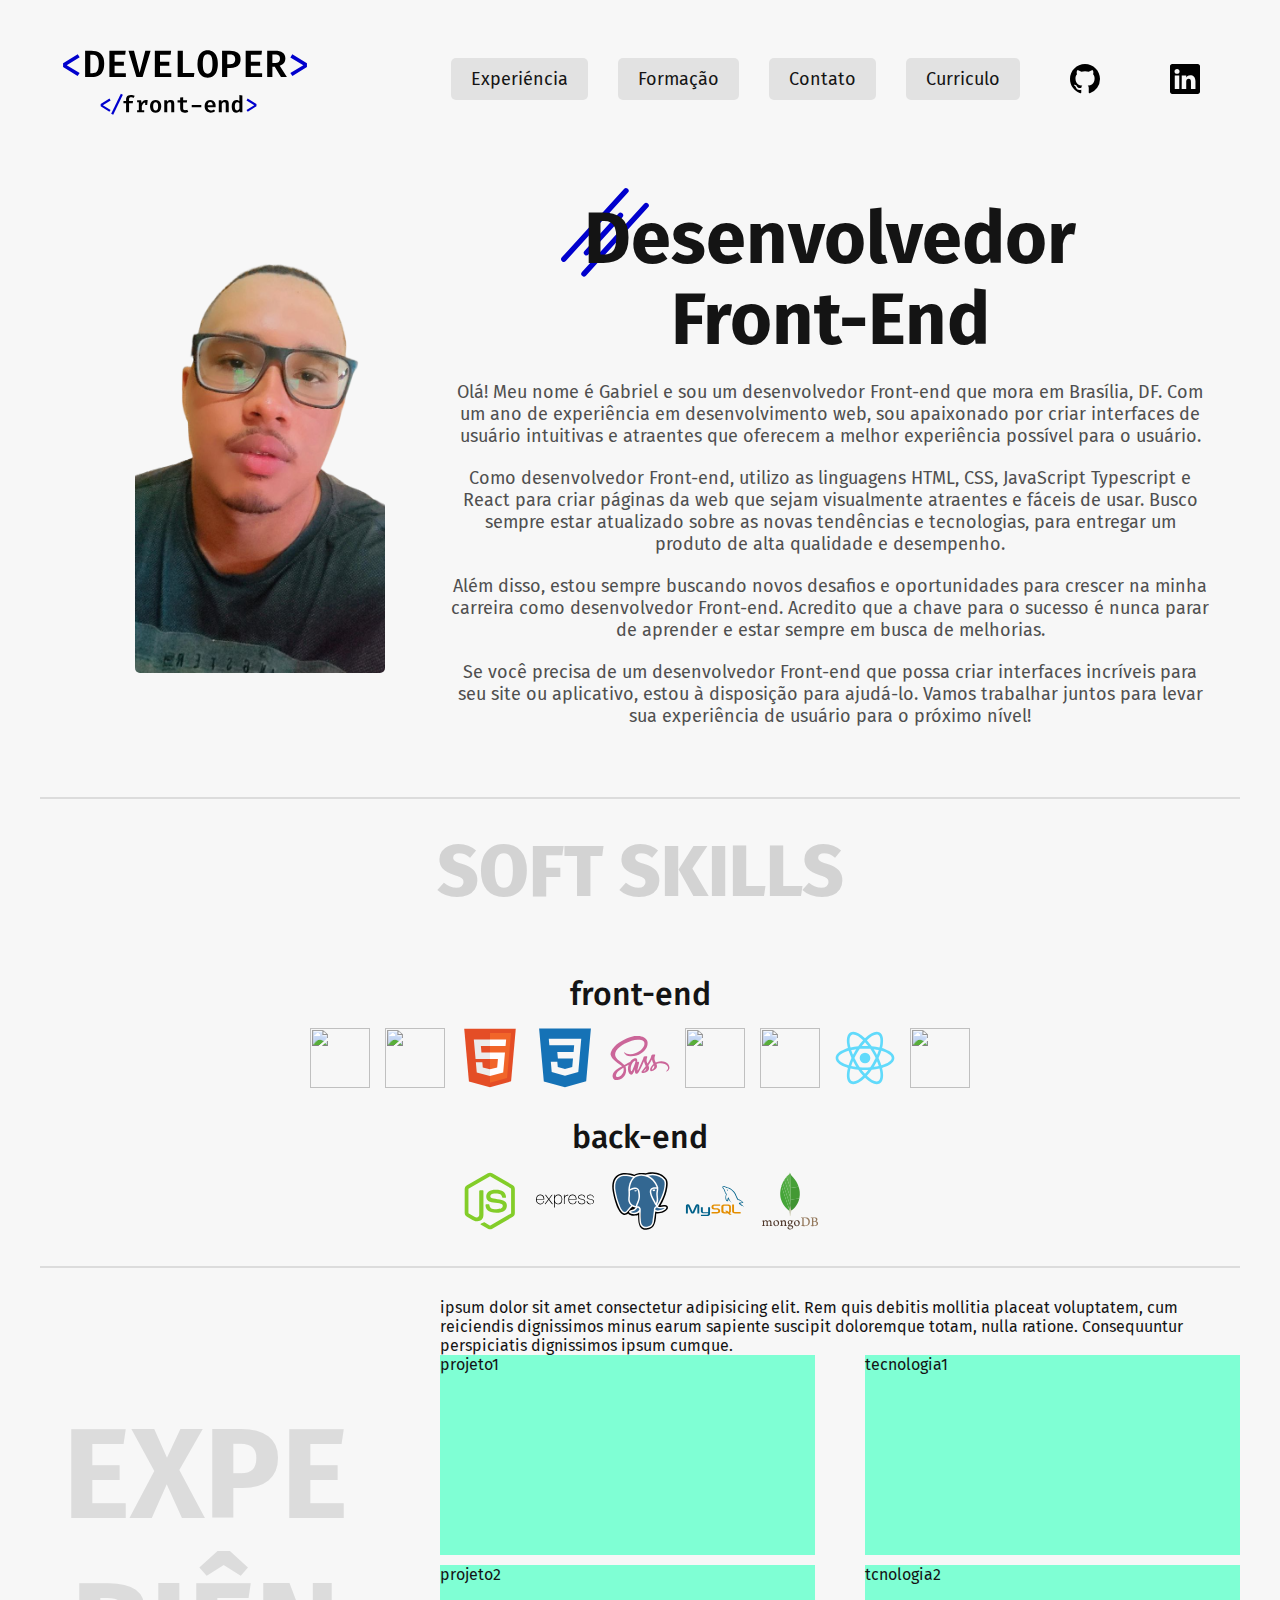
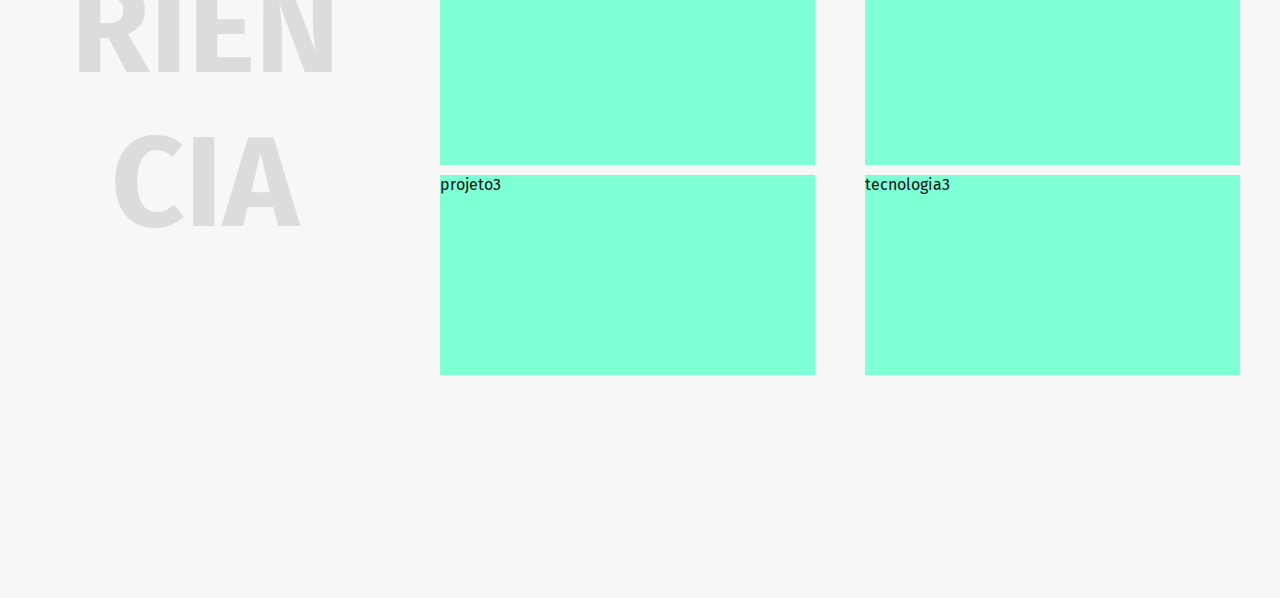
==== src/html/index.html @ 8c302891 "soft skills" ====
<html lang="pt-br">

<head>
    <meta charset="UTF-8" />
    <meta http-equiv="X-UA-Compatible" content="IE=edge" />
    <meta name="viewport" content="width=device-width, initial-scale=1.0" />
    <link rel="stylesheet" href="style.css" />
    <link rel="preconnect" href="https://fonts.googleapis.com" />
    <link rel="preconnect" href="https://fonts.gstatic.com" crossorigin />
    <link href="https://fonts.googleapis.com/css2?family=Fira+Sans:wght@300;400;500;600;700;800;900&display=swap" rel="stylesheet" />
    <link rel="stylesheet" href="../css/style.css" />
    <title>Devoloper Front-end</title>
</head>

<body>
    <header class="header">
        <img src="../img/header/logo.svg" alt="logo" />
        <nav>
            <ul class="header-menu">
                <li class="li">
                    <a href="#experiencia">Experiéncia</a>
                </li>
                <li class="li">
                    <a href="#formacao">Formação</a>
                </li>
                <li class="li">
                    <a href="#contato">Contato</a>
                </li>
                <li class="li li4">
                    <a href="#">Curriculo</a>
                </li>
                <li>
                    <a href="#">
                        <img src="../img/header/github.svg" alt="" />
                    </a>
                </li>
                <li>
                    <a href="#">
                        <img src="../img/header/linkedin.svg" alt="" />
                    </a>
                </li>
            </ul>
        </nav>
    </header>

    <main class="introducao">
        <img src="../img/introducao/main.png" alt="" />
        <div class="box2">
            <h1>desenvolvedor<br />Front-end</h1>
            <p>
                Olá! Meu nome é Gabriel e sou um desenvolvedor Front-end que
                mora em Brasília, DF. Com um ano de experiência em
                desenvolvimento web, sou apaixonado por criar interfaces de
                usuário intuitivas e atraentes que oferecem a melhor
                experiência possível para o usuário.
            </p>
            <p>
                Como desenvolvedor Front-end, utilizo as linguagens HTML,
                CSS, JavaScript Typescript e React para criar páginas da web
                que sejam visualmente atraentes e fáceis de usar. Busco
                sempre estar atualizado sobre as novas tendências e
                tecnologias, para entregar um produto de alta qualidade e
                desempenho.
            </p>
            <p>
                Além disso, estou sempre buscando novos desafios e
                oportunidades para crescer na minha carreira como
                desenvolvedor Front-end. Acredito que a chave para o sucesso
                é nunca parar de aprender e estar sempre em busca de
                melhorias.
            </p>
            <p>
                Se você precisa de um desenvolvedor Front-end que possa
                criar interfaces incríveis para seu site ou aplicativo,
                estou à disposição para ajudá-lo. Vamos trabalhar juntos
                para levar sua experiência de usuário para o próximo nível!
            </p>
        </div>
    </main>

    <section class="skills">
        <h2 class="h2">soft skills</h2>
        <div class="flex">
            <div class="box1">
                <h2>front-end</h2>
                <div class="b1">
                    <img src="https://cdn.jsdelivr.net/gh/devicons/devicon/icons/figma/figma-original.svg" />
                    <img src="https://cdn.jsdelivr.net/gh/devicons/devicon/icons/vscode/vscode-original.svg" />
                    <img src="../img/skills/html5-original.svg" />
                    <img src="../img/skills/css3-plain.svg" />
                    <img src="../img/skills/sass-original.svg" alt="" />
                    <img src="https://cdn.jsdelivr.net/gh/devicons/devicon/icons/javascript/javascript-original.svg" />
                    <img src="https://cdn.jsdelivr.net/gh/devicons/devicon/icons/typescript/typescript-original.svg" />
                    <img src="../img/skills/react-original.svg" />
                    <img src="https://cdn.jsdelivr.net/gh/devicons/devicon/icons/git/git-original.svg" />
                </div>
            </div>
            <div class="box2">
                <h2>back-end</h2>
                <div class="b2">
                    <img src="../img/skills/nodejs-original.svg" alt="" />
                    <img src="../img/skills/express-original-wordmark.svg" alt="" />
                    <img src="../img/skills/postgresql-original.svg" alt="" />
                    <img src="../img/skills/mysql-original-wordmark.svg" alt="" />
                    <img src="../img/skills/mongodb-original-wordmark.svg" alt="" />
                </div>
            </div>
        </div>
    </section>

    <section class="experiencia">
        <div class="container">
            <div class="box1">
                <h2>experiência</h2>
            </div>
            <div class="box2">
                <p>
                    ipsum dolor sit amet consectetur adipisicing elit. Rem
                    quis debitis mollitia placeat voluptatem, cum reiciendis
                    dignissimos minus earum sapiente suscipit doloremque
                    totam, nulla ratione. Consequuntur perspiciatis
                    dignissimos ipsum cumque.
                </p>
                <div class="b2">
                    <div class="b3">projeto1</div>
                    <div class="b3">tecnologia1</div>
                    <div class="b3">projeto2</div>
                    <div class="b3">tcnologia2</div>
                    <div class="b3">projeto3</div>
                    <div class="b3">tecnologia3</div>
                </div>
            </div>
        </div>
    </section>
</body>

</html>
---- src/css/style.css ----
@import url(../css/global.css);
@import url(../css/header.css);
@import url(../css/introducao.css);
@import url(../css/skills.css);
@import url(../css/experiencia.css);
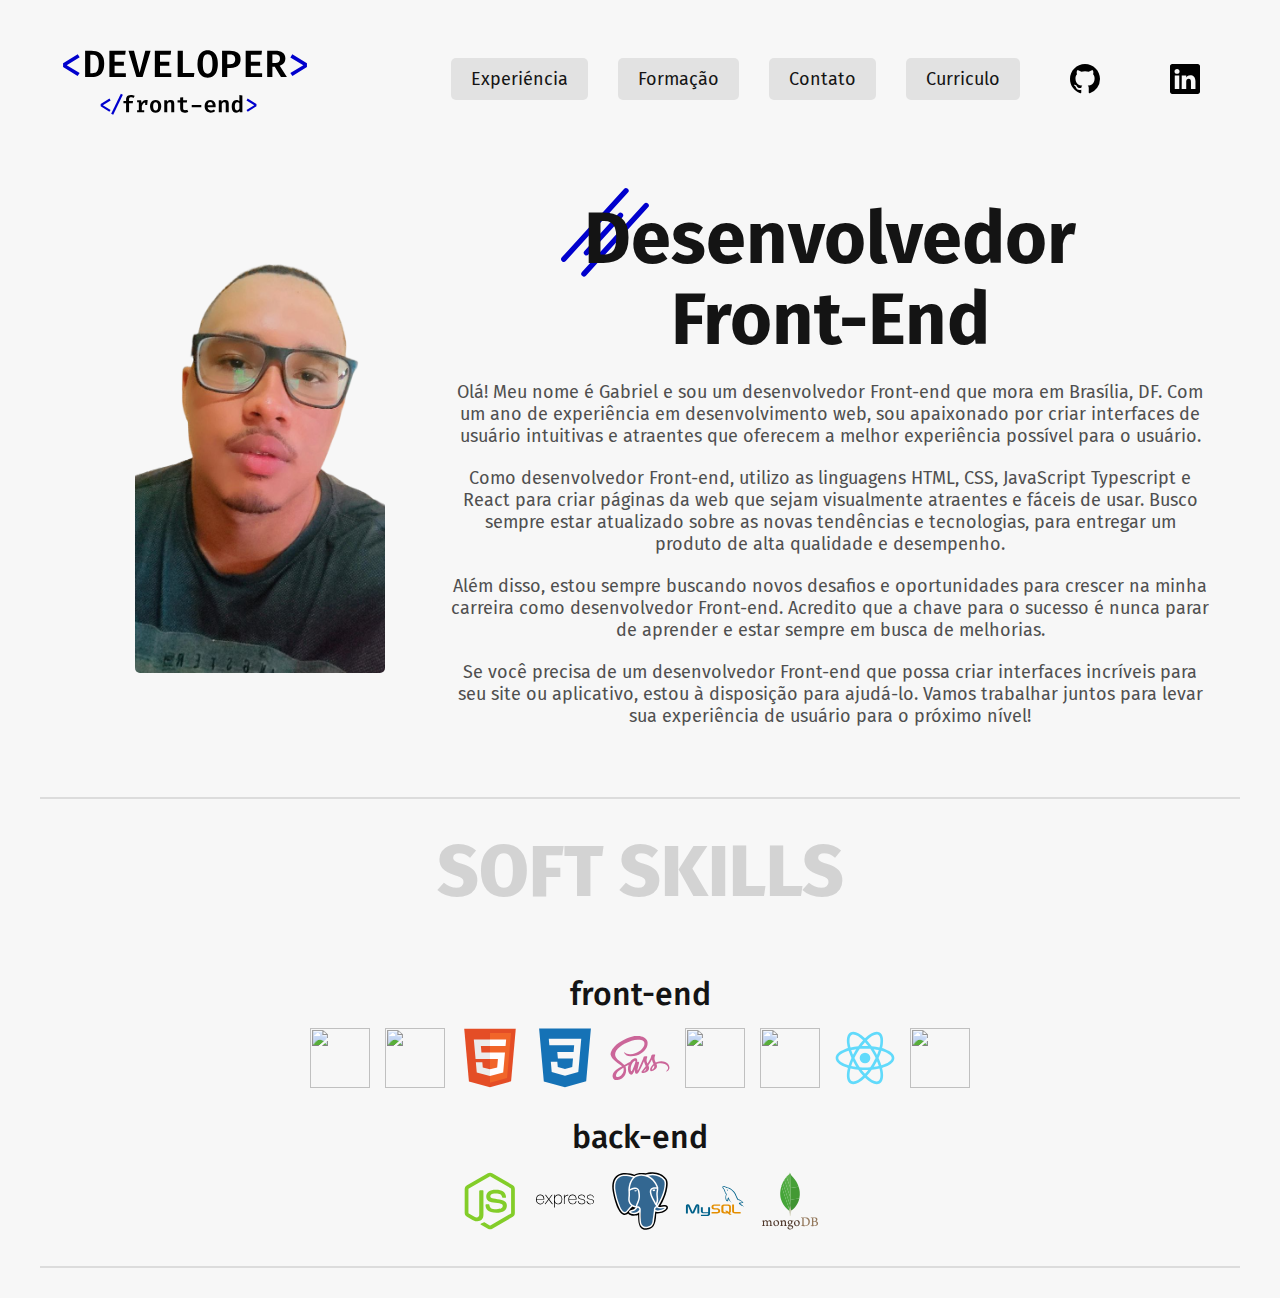
==== commit dbff9053: "skills" ====
--- a/src/html/index.html
+++ b/src/html/index.html
@@ -108,7 +108,7 @@
         </div>
     </section>
 
-    <section class="experiencia">
+    <!-- <section class="experiencia">
         <div class="container">
             <div class="box1">
                 <h2>experiência</h2>
@@ -131,7 +131,7 @@
                 </div>
             </div>
         </div>
-    </section>
+    </section> -->
 </body>
 
 </html>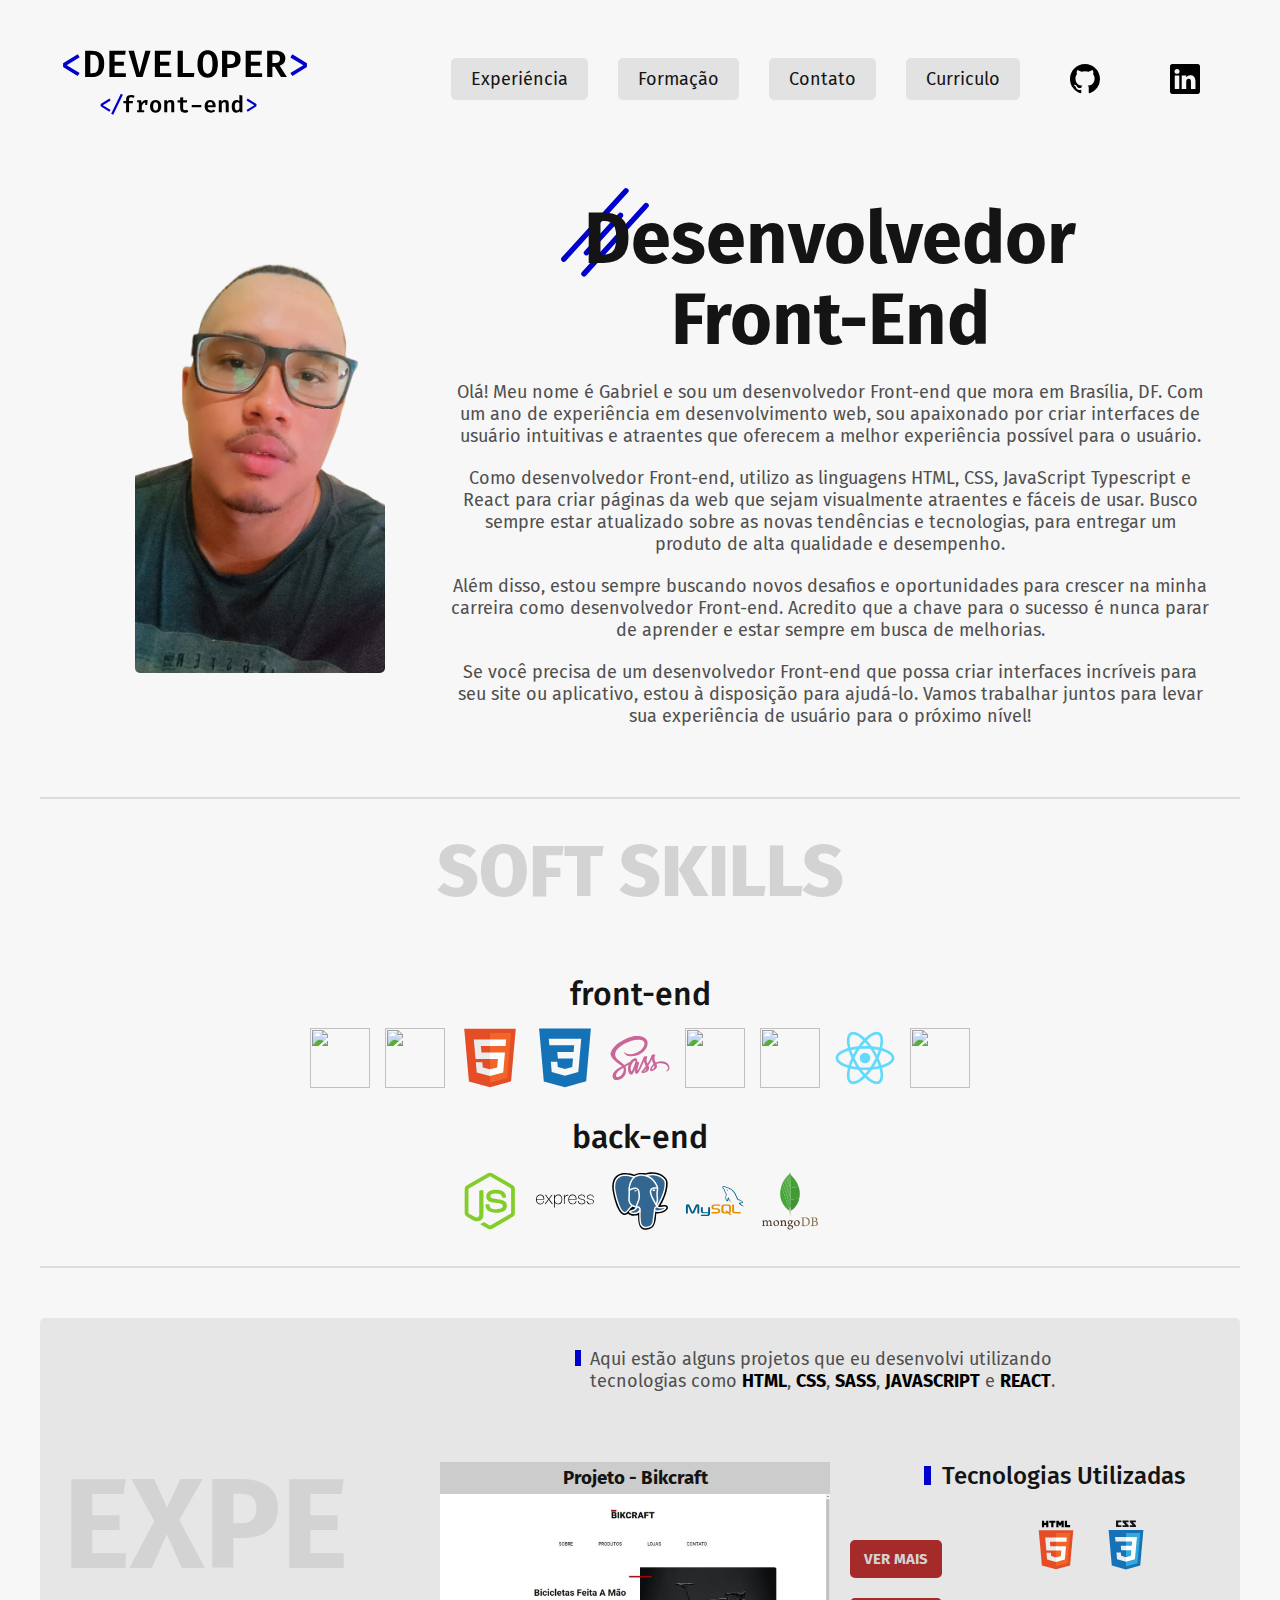
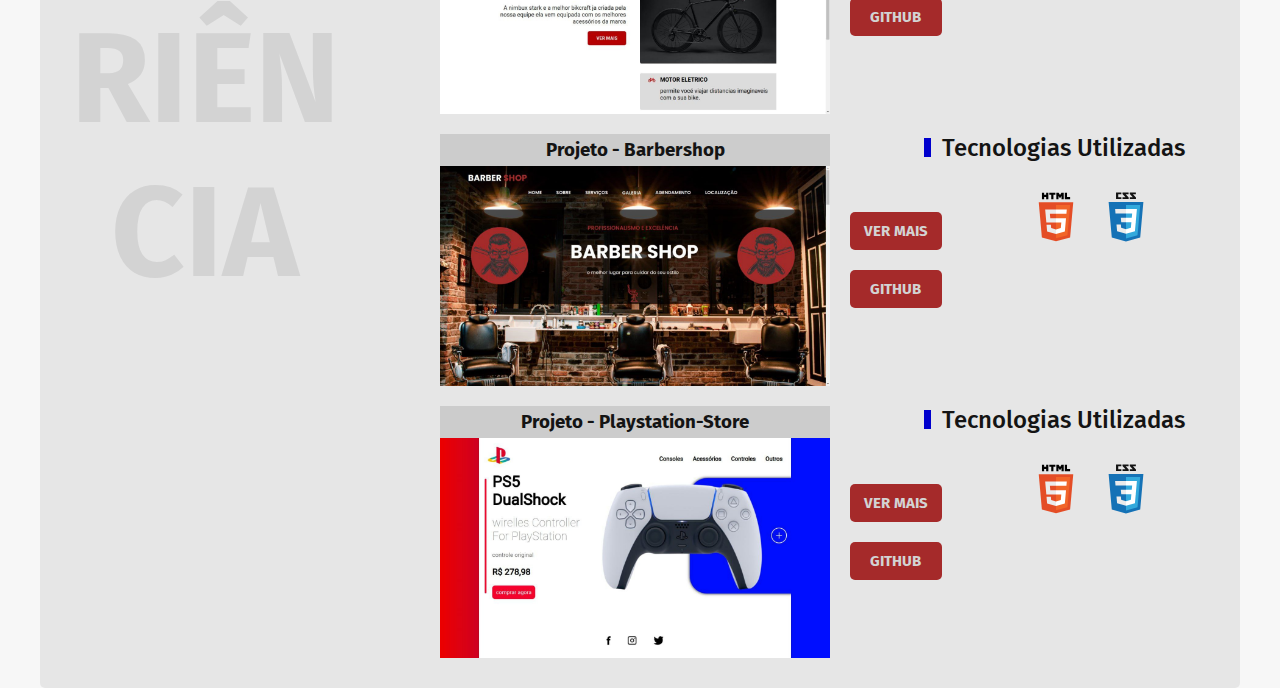
==== commit 33be6718: "sessão experiencia" ====
--- a/src/html/index.html
+++ b/src/html/index.html
@@ -108,30 +108,95 @@
         </div>
     </section>
 
-    <!-- <section class="experiencia">
+    <section class="experiencia">
         <div class="container">
             <div class="box1">
                 <h2>experiência</h2>
             </div>
             <div class="box2">
                 <p>
-                    ipsum dolor sit amet consectetur adipisicing elit. Rem
-                    quis debitis mollitia placeat voluptatem, cum reiciendis
-                    dignissimos minus earum sapiente suscipit doloremque
-                    totam, nulla ratione. Consequuntur perspiciatis
-                    dignissimos ipsum cumque.
+                    Aqui estão alguns projetos que eu desenvolvi utilizando tecnologias como <span>HTML</span>, <span>CSS</span>, <span>Sass</span>, <span>JavaScript</span> e <span>React</span>.
                 </p>
                 <div class="b2">
-                    <div class="b3">projeto1</div>
-                    <div class="b3">tecnologia1</div>
-                    <div class="b3">projeto2</div>
-                    <div class="b3">tcnologia2</div>
-                    <div class="b3">projeto3</div>
-                    <div class="b3">tecnologia3</div>
+                    <div class="b3-img">
+                        <h3>projeto - bikcraft</h3>
+                        <div class="b3">
+                            <img src="../img/experiencia/photo_2023-04-18_12-45-19.jpg" alt="">
+                        </div>
+                    </div>
+                    <div class="b3">
+                        <div class="flex1">
+                            <a href="#">
+                                VER MAIS
+                            </a>
+                            <a href="#">
+                                GITHUB
+                            </a>
+                        </div>
+                        <div class="flex2">
+                            <h3>
+                                tecnologias utilizadas
+                            </h3>
+                            <div class="box-img">
+                                <img src="../img/experiencia/html5-original-wordmark.svg" alt="">
+                                <img src="../img/experiencia/css3-original-wordmark.svg" alt="">
+                            </div>
+                        </div>
+                    </div>
+                    <div class="b3-img">
+                        <h3>projeto - barbershop</h3>
+                        <div class="b3">
+                            <img src="../img/experiencia/photo_2023-04-18_12-45-20.jpg" alt="">
+                        </div>
+                    </div>
+                    <div class="b3">
+                        <div class="flex1">
+                            <a href="#">
+                                VER MAIS
+                            </a>
+                            <a href="#">
+                                GITHUB
+                            </a>
+                        </div>
+                        <div class="flex2">
+                            <h3>
+                                tecnologias utilizadas
+                            </h3>
+                            <div class="box-img">
+                                <img src="../img/experiencia/html5-original-wordmark.svg" alt="">
+                                <img src="../img/experiencia/css3-original-wordmark.svg" alt="">
+                            </div>
+                        </div>
+                    </div>
+                    <div class="b3-img">
+                        <h3>projeto - playstation-store</h3>
+                        <div class="b3">
+                            <img src="../img/experiencia/photo_2023-04-18_12-45-52.jpg" alt="">
+                        </div>
+                    </div>
+                    <div class="b3">
+                        <div class="flex1">
+                            <a href="#">
+                                VER MAIS
+                            </a>
+                            <a href="#">
+                                GITHUB
+                            </a>
+                        </div>
+                        <div class="flex2">
+                            <h3>
+                                tecnologias utilizadas
+                            </h3>
+                            <div class="box-img">
+                                <img src="../img/experiencia/html5-original-wordmark.svg" alt="">
+                                <img src="../img/experiencia/css3-original-wordmark.svg" alt="">
+                            </div>
+                        </div>
+                    </div>
                 </div>
             </div>
         </div>
-    </section> -->
+    </section>
 </body>
 
 </html>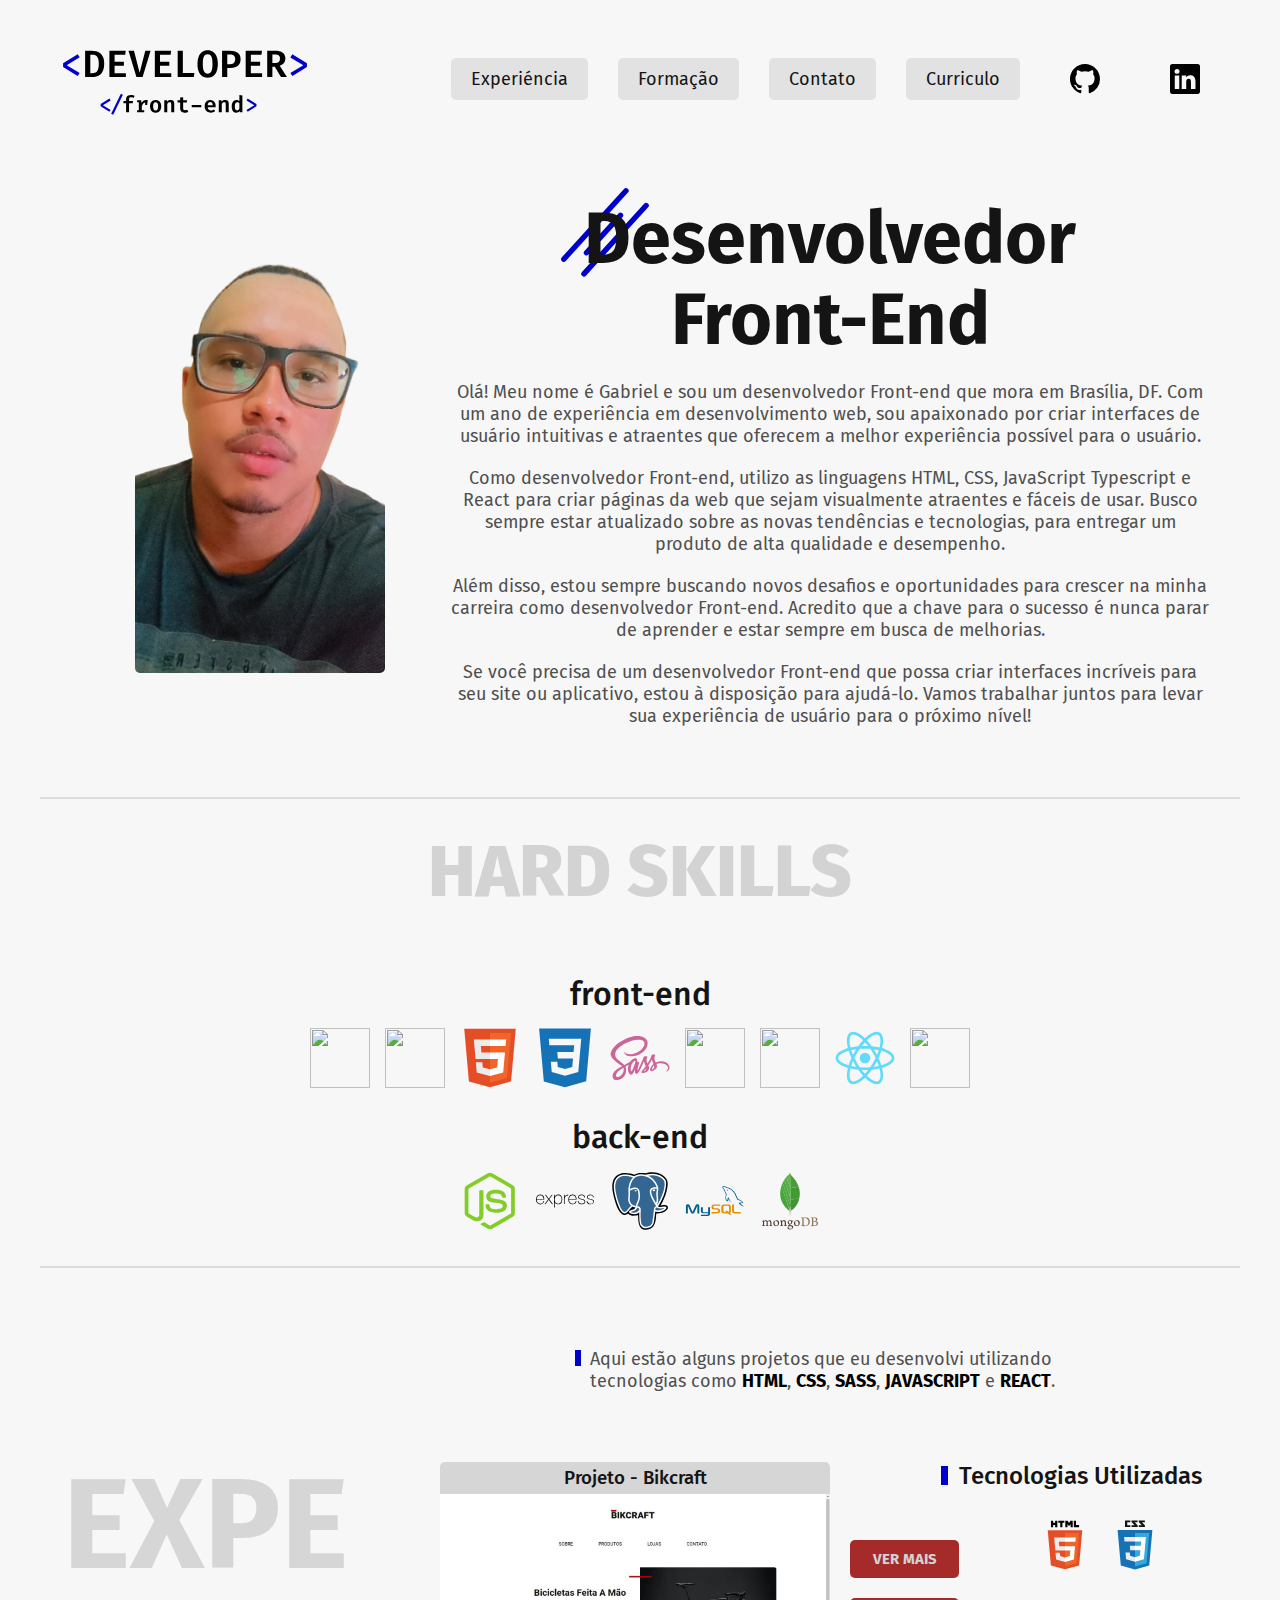
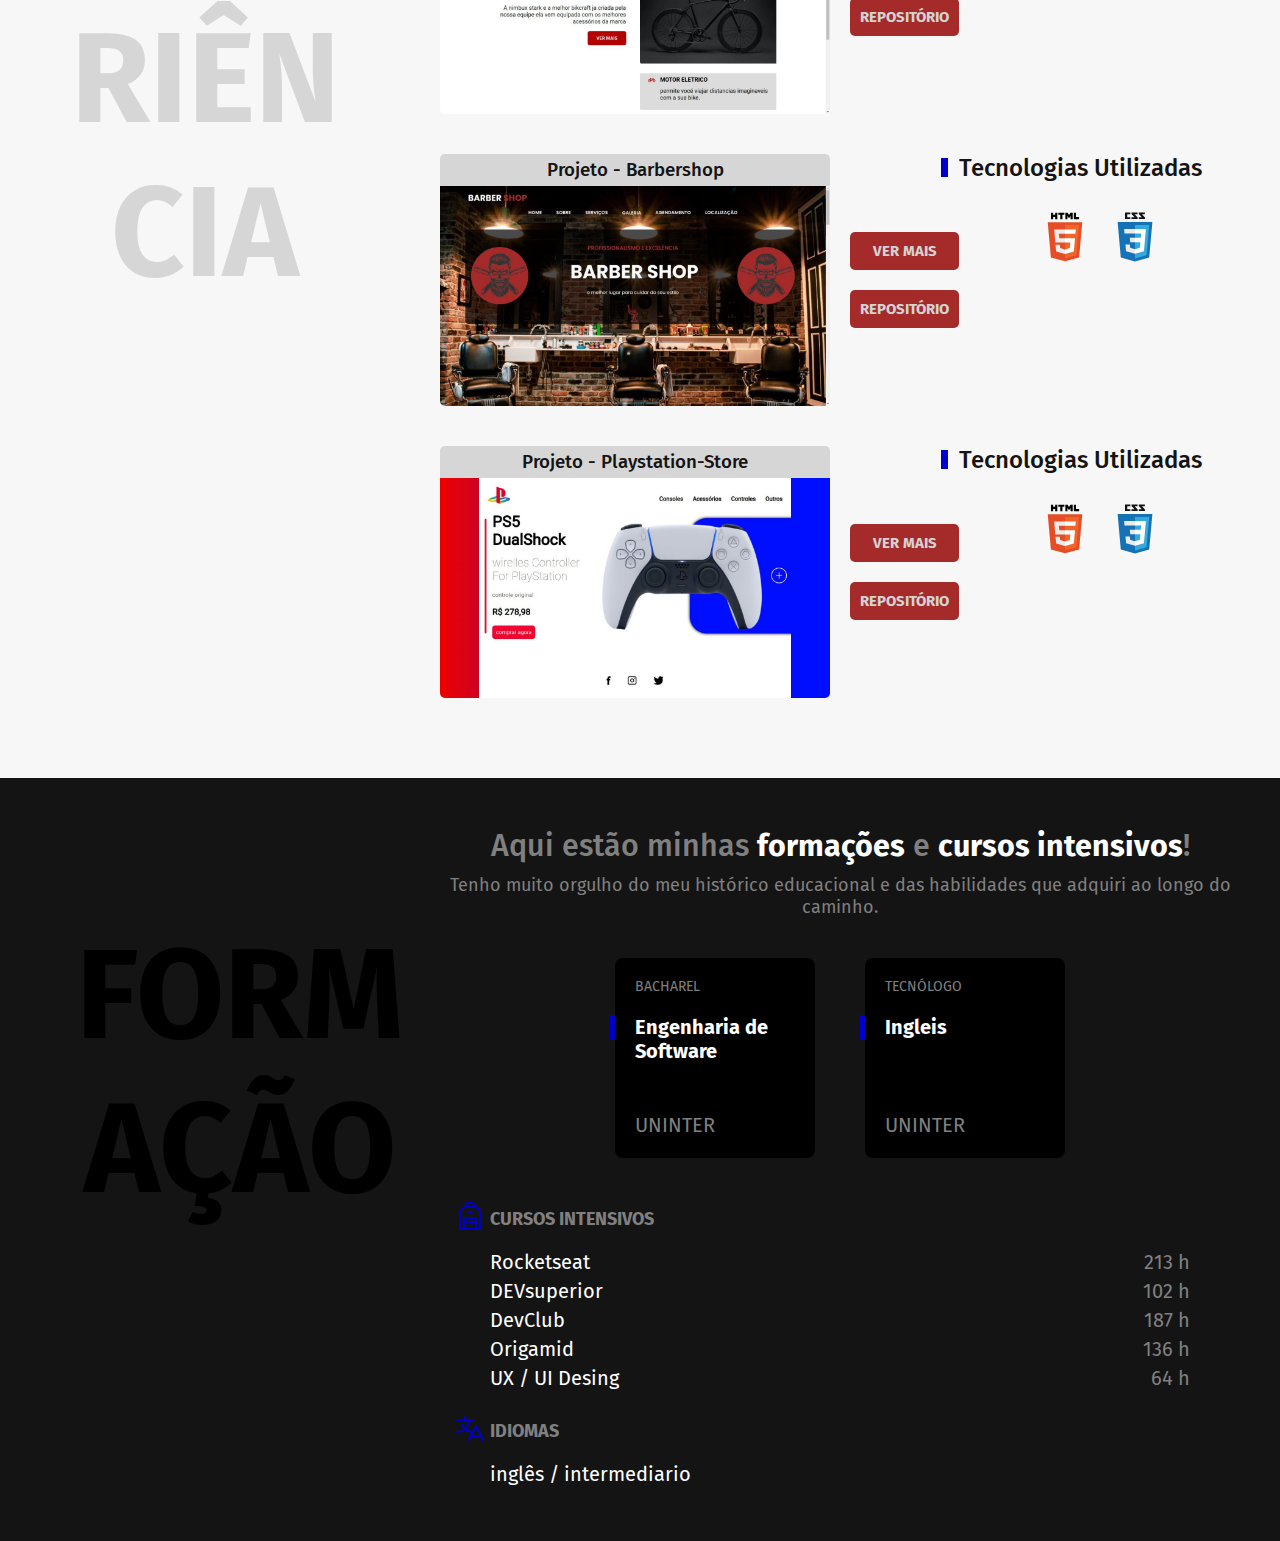
==== commit 250d9b8e: "formaçao" ====
--- a/src/html/index.html
+++ b/src/html/index.html
@@ -79,7 +79,7 @@
     </main>
 
     <section class="skills">
-        <h2 class="h2">soft skills</h2>
+        <h2 class="h2">hard skills</h2>
         <div class="flex">
             <div class="box1">
                 <h2>front-end</h2>
@@ -115,86 +115,114 @@
             </div>
             <div class="box2">
                 <p>
-                    Aqui estão alguns projetos que eu desenvolvi utilizando tecnologias como <span>HTML</span>, <span>CSS</span>, <span>Sass</span>, <span>JavaScript</span> e <span>React</span>.
+                    Aqui estão alguns projetos que eu desenvolvi utilizando
+                    tecnologias como <span>HTML</span>, <span>CSS</span>,
+                    <span>Sass</span>, <span>JavaScript</span> e
+                    <span>React</span>.
                 </p>
                 <div class="b2">
                     <div class="b3-img">
                         <h3>projeto - bikcraft</h3>
                         <div class="b3">
-                            <img src="../img/experiencia/photo_2023-04-18_12-45-19.jpg" alt="">
+                            <img src="../img/experiencia/photo_2023-04-18_12-45-19.jpg" alt="" />
                         </div>
                     </div>
                     <div class="b3">
                         <div class="flex1">
-                            <a href="#">
-                                VER MAIS
-                            </a>
-                            <a href="#">
-                                GITHUB
-                            </a>
+                            <a href="#">VER MAIS</a>
+                            <a href="#">REPOSITÓRIO</a>
                         </div>
                         <div class="flex2">
-                            <h3>
-                                tecnologias utilizadas
-                            </h3>
+                            <h3>tecnologias utilizadas</h3>
                             <div class="box-img">
-                                <img src="../img/experiencia/html5-original-wordmark.svg" alt="">
-                                <img src="../img/experiencia/css3-original-wordmark.svg" alt="">
+                                <img src="../img/experiencia/html5-original-wordmark.svg" alt="" />
+                                <img src="../img/experiencia/css3-original-wordmark.svg" alt="" />
                             </div>
                         </div>
                     </div>
                     <div class="b3-img">
                         <h3>projeto - barbershop</h3>
                         <div class="b3">
-                            <img src="../img/experiencia/photo_2023-04-18_12-45-20.jpg" alt="">
+                            <img src="../img/experiencia/photo_2023-04-18_12-45-20.jpg" alt="" />
                         </div>
                     </div>
                     <div class="b3">
                         <div class="flex1">
-                            <a href="#">
-                                VER MAIS
-                            </a>
-                            <a href="#">
-                                GITHUB
-                            </a>
+                            <a href="#">VER MAIS</a>
+                            <a href="#">REPOSITÓRIO</a>
                         </div>
                         <div class="flex2">
-                            <h3>
-                                tecnologias utilizadas
-                            </h3>
+                            <h3>tecnologias utilizadas</h3>
                             <div class="box-img">
-                                <img src="../img/experiencia/html5-original-wordmark.svg" alt="">
-                                <img src="../img/experiencia/css3-original-wordmark.svg" alt="">
+                                <img src="../img/experiencia/html5-original-wordmark.svg" alt="" />
+                                <img src="../img/experiencia/css3-original-wordmark.svg" alt="" />
                             </div>
                         </div>
                     </div>
                     <div class="b3-img">
                         <h3>projeto - playstation-store</h3>
                         <div class="b3">
-                            <img src="../img/experiencia/photo_2023-04-18_12-45-52.jpg" alt="">
+                            <img src="../img/experiencia/photo_2023-04-18_12-45-52.jpg" alt="" />
                         </div>
                     </div>
                     <div class="b3">
                         <div class="flex1">
-                            <a href="#">
-                                VER MAIS
-                            </a>
-                            <a href="#">
-                                GITHUB
-                            </a>
+                            <a href="#">VER MAIS</a>
+                            <a href="#">REPOSITÓRIO</a>
                         </div>
                         <div class="flex2">
-                            <h3>
-                                tecnologias utilizadas
-                            </h3>
+                            <h3>tecnologias utilizadas</h3>
                             <div class="box-img">
-                                <img src="../img/experiencia/html5-original-wordmark.svg" alt="">
-                                <img src="../img/experiencia/css3-original-wordmark.svg" alt="">
+                                <img src="../img/experiencia/html5-original-wordmark.svg" alt="" />
+                                <img src="../img/experiencia/css3-original-wordmark.svg" alt="" />
                             </div>
                         </div>
                     </div>
                 </div>
             </div>
+        </div>
+    </section>
+
+    <section class="formacao">
+        <div class="container">
+            <div class="box1">
+                <h2>formação</h2>
+            </div>
+            <div class="box2">
+                <h2>Aqui estão minhas <span>formações</span> e <span>cursos intensivos</span>!</h2>
+                <p>Tenho muito orgulho do meu histórico educacional e das habilidades que adquiri ao longo do caminho.</p>
+                <div class="flex">
+                    <div class="b1 b0">
+                        <h4>bacharel</h4>
+                        <h3>Engenharia de Software</h3>
+                        <span>uninter</span>
+                    </div>
+                    <div class="b2 b0">
+                        <h4>tecnólogo</h4>
+                        <h3>Ingleis</h3>
+                        <span>uninter</span>
+                    </div>
+                </div>
+                <div class="info">
+                    <h3>cursos intensivos</h3>
+                    <ul>
+                        <li>Rocketseat<span>213 h</span></li>
+                        <li>DEVsuperior<span>102 h</span></li>
+                        <li>DevClub<span>187 h</span></li>
+                        <li>Origamid<span>136 h</span></li>
+                        <li>UX / UI Desing
+                            <span>64 h</span>
+                        </li>
+                    </ul>
+                </div>
+                <div class="lang">
+                    <h3>idiomas</h3>
+                    <ul>
+                        <li>inglês / <span>intermediario</span></li>
+                    </ul>
+                </div>
+            </div>
+        </div>
         </div>
     </section>
 </body>
--- a/src/css/style.css
+++ b/src/css/style.css
@@ -3,3 +3,4 @@
 @import url(../css/introducao.css);
 @import url(../css/skills.css);
 @import url(../css/experiencia.css);
+@import url(../css/formacao.css);
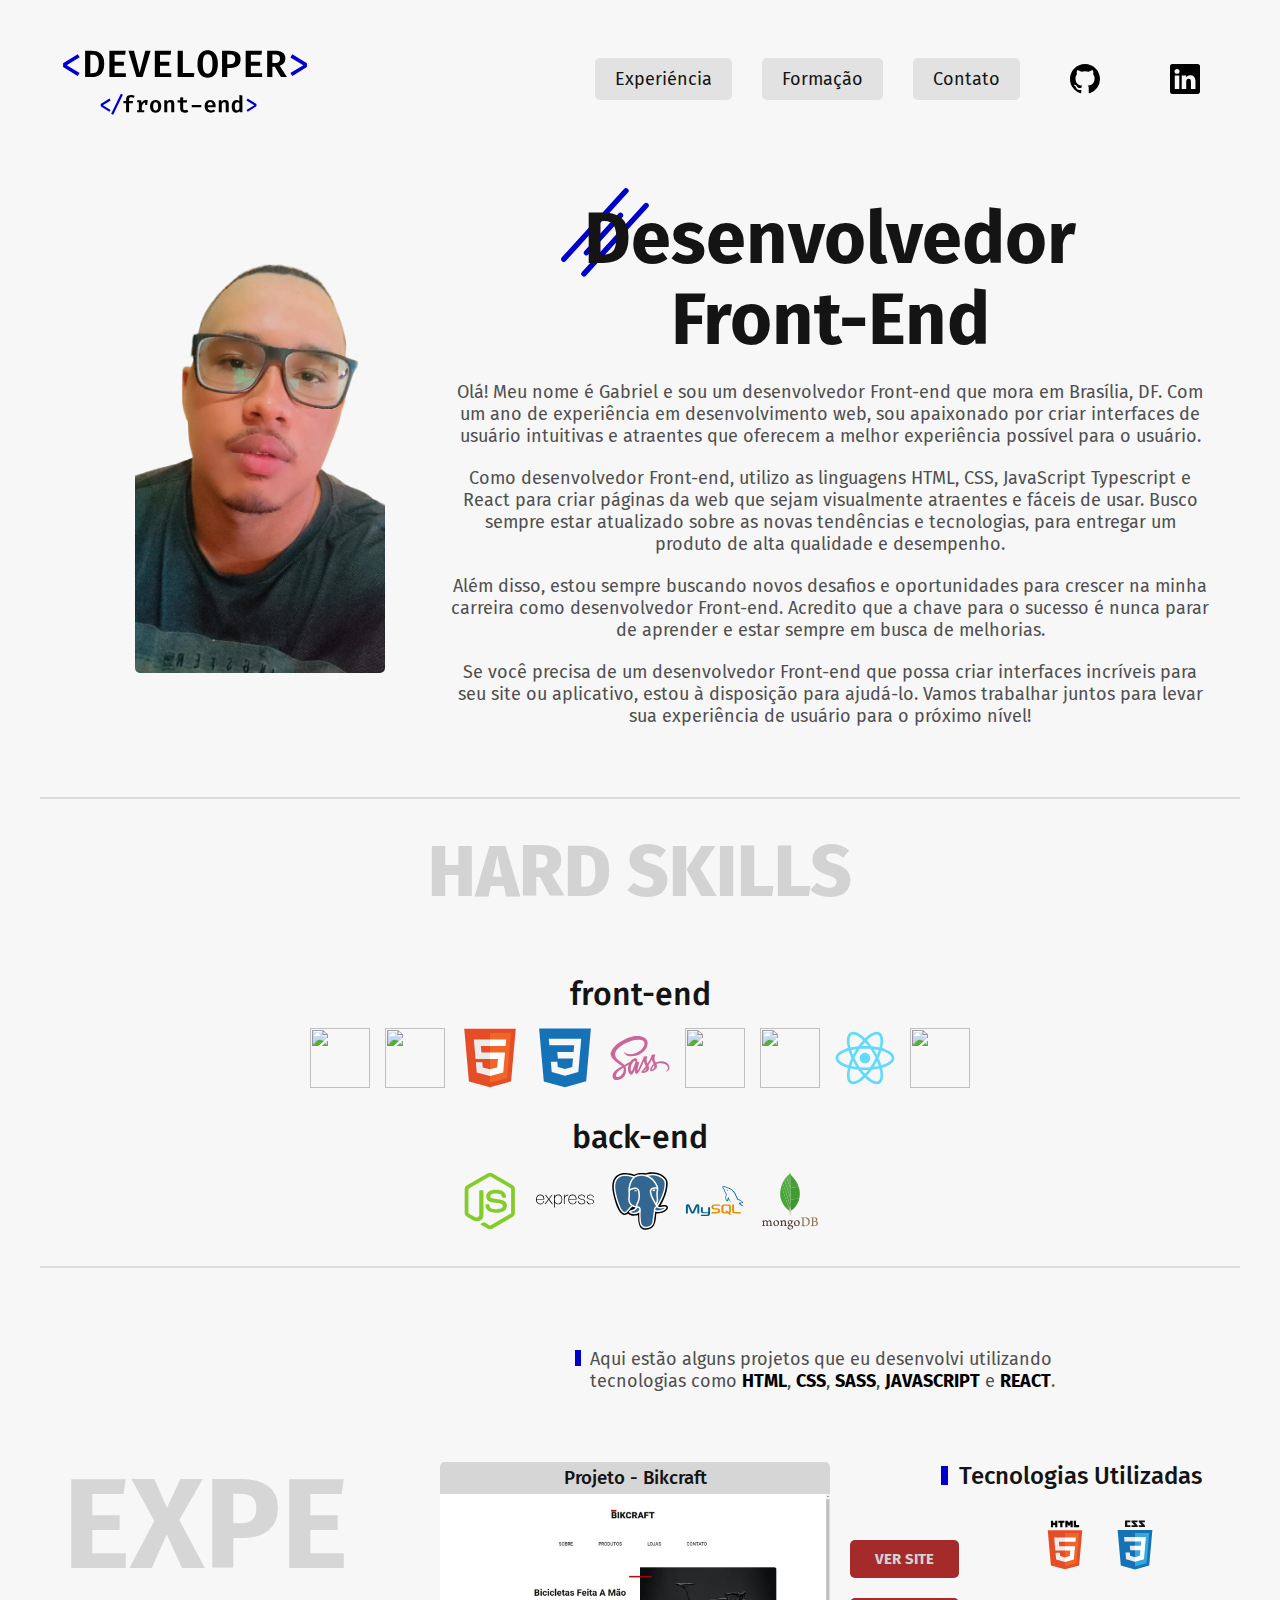
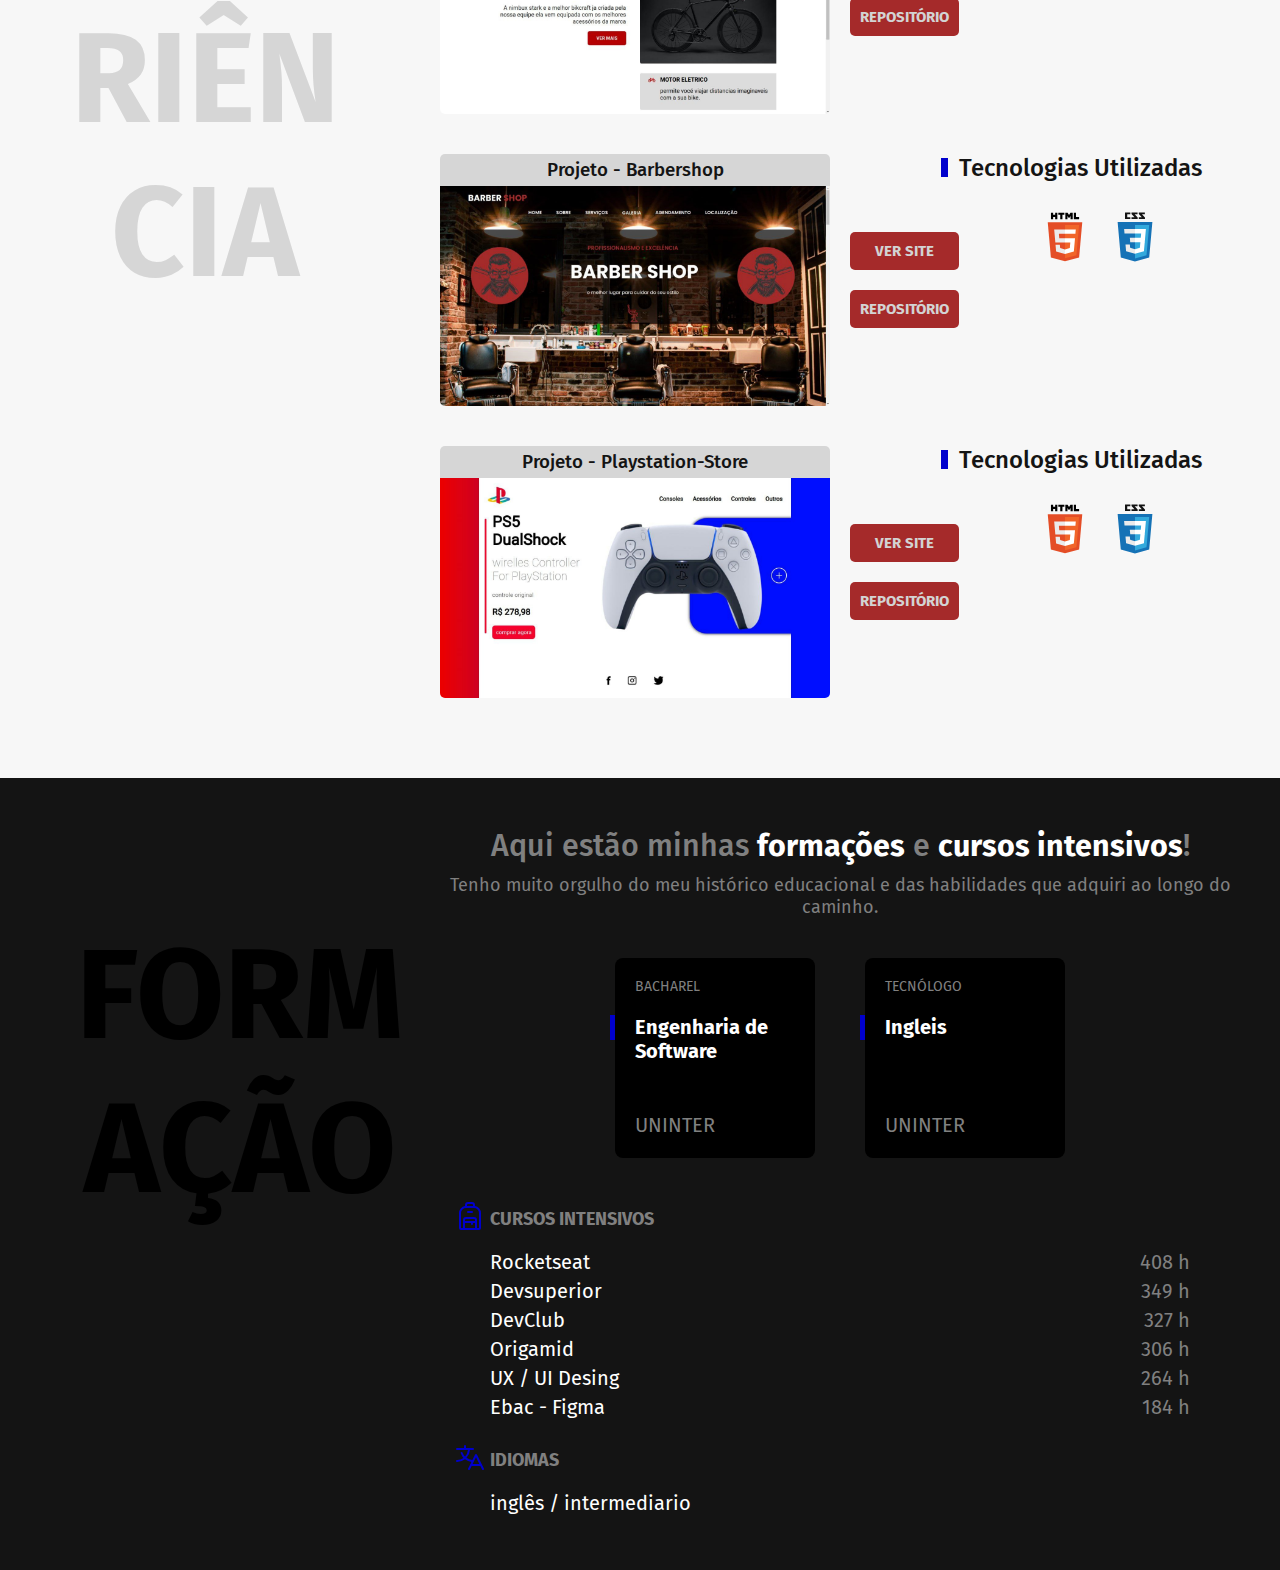
==== commit 5626cbb3: "site todo" ====
--- a/src/html/index.html
+++ b/src/html/index.html
@@ -26,16 +26,13 @@
                 <li class="li">
                     <a href="#contato">Contato</a>
                 </li>
-                <li class="li li4">
-                    <a href="#">Curriculo</a>
-                </li>
                 <li>
-                    <a href="#">
+                    <a href="https://github.com/gabriellglrs" target="_blank">
                         <img src="../img/header/github.svg" alt="" />
                     </a>
                 </li>
                 <li>
-                    <a href="#">
+                    <a href="https://www.linkedin.com/in/gabriellglrs/" target="_blank">
                         <img src="../img/header/linkedin.svg" alt="" />
                     </a>
                 </li>
@@ -108,7 +105,7 @@
         </div>
     </section>
 
-    <section class="experiencia">
+    <section id="experiencia" class="experiencia">
         <div class="container">
             <div class="box1">
                 <h2>experiência</h2>
@@ -129,8 +126,8 @@
                     </div>
                     <div class="b3">
                         <div class="flex1">
-                            <a href="#">VER MAIS</a>
-                            <a href="#">REPOSITÓRIO</a>
+                            <a href="#">VER SITE</a>
+                            <a href="https://github.com/gabriellglrs/bikcraft-curso-origamid" target="_blank">REPOSITÓRIO</a>
                         </div>
                         <div class="flex2">
                             <h3>tecnologias utilizadas</h3>
@@ -148,8 +145,8 @@
                     </div>
                     <div class="b3">
                         <div class="flex1">
-                            <a href="#">VER MAIS</a>
-                            <a href="#">REPOSITÓRIO</a>
+                            <a href="#">VER SITE</a>
+                            <a href="https://github.com/gabriellglrs/barber-shop" target="_blank">REPOSITÓRIO</a>
                         </div>
                         <div class="flex2">
                             <h3>tecnologias utilizadas</h3>
@@ -167,8 +164,9 @@
                     </div>
                     <div class="b3">
                         <div class="flex1">
-                            <a href="#">VER MAIS</a>
-                            <a href="#">REPOSITÓRIO</a>
+                            <a href="#">VER SITE</a>
+                            <a href="https://github.com/gabriellglrs/playstation-store" target="
+                            _blank">REPOSITÓRIO</a>
                         </div>
                         <div class="flex2">
                             <h3>tecnologias utilizadas</h3>
@@ -183,7 +181,7 @@
         </div>
     </section>
 
-    <section class="formacao">
+    <section id="formacao" class="formacao">
         <div class="container">
             <div class="box1">
                 <h2>formação</h2>
@@ -206,12 +204,15 @@
                 <div class="info">
                     <h3>cursos intensivos</h3>
                     <ul>
-                        <li>Rocketseat<span>213 h</span></li>
-                        <li>DEVsuperior<span>102 h</span></li>
-                        <li>DevClub<span>187 h</span></li>
-                        <li>Origamid<span>136 h</span></li>
+                        <li>Rocketseat<span>408 h</span></li>
+                        <li>Devsuperior<span>349 h</span></li>
+                        <li>DevClub<span>327 h</span></li>
+                        <li>Origamid<span>306 h</span></li>
                         <li>UX / UI Desing
-                            <span>64 h</span>
+                            <span>264 h</span>
+                        </li>
+                        <li>Ebac - Figma
+                            <span>184 h</span>
                         </li>
                     </ul>
                 </div>
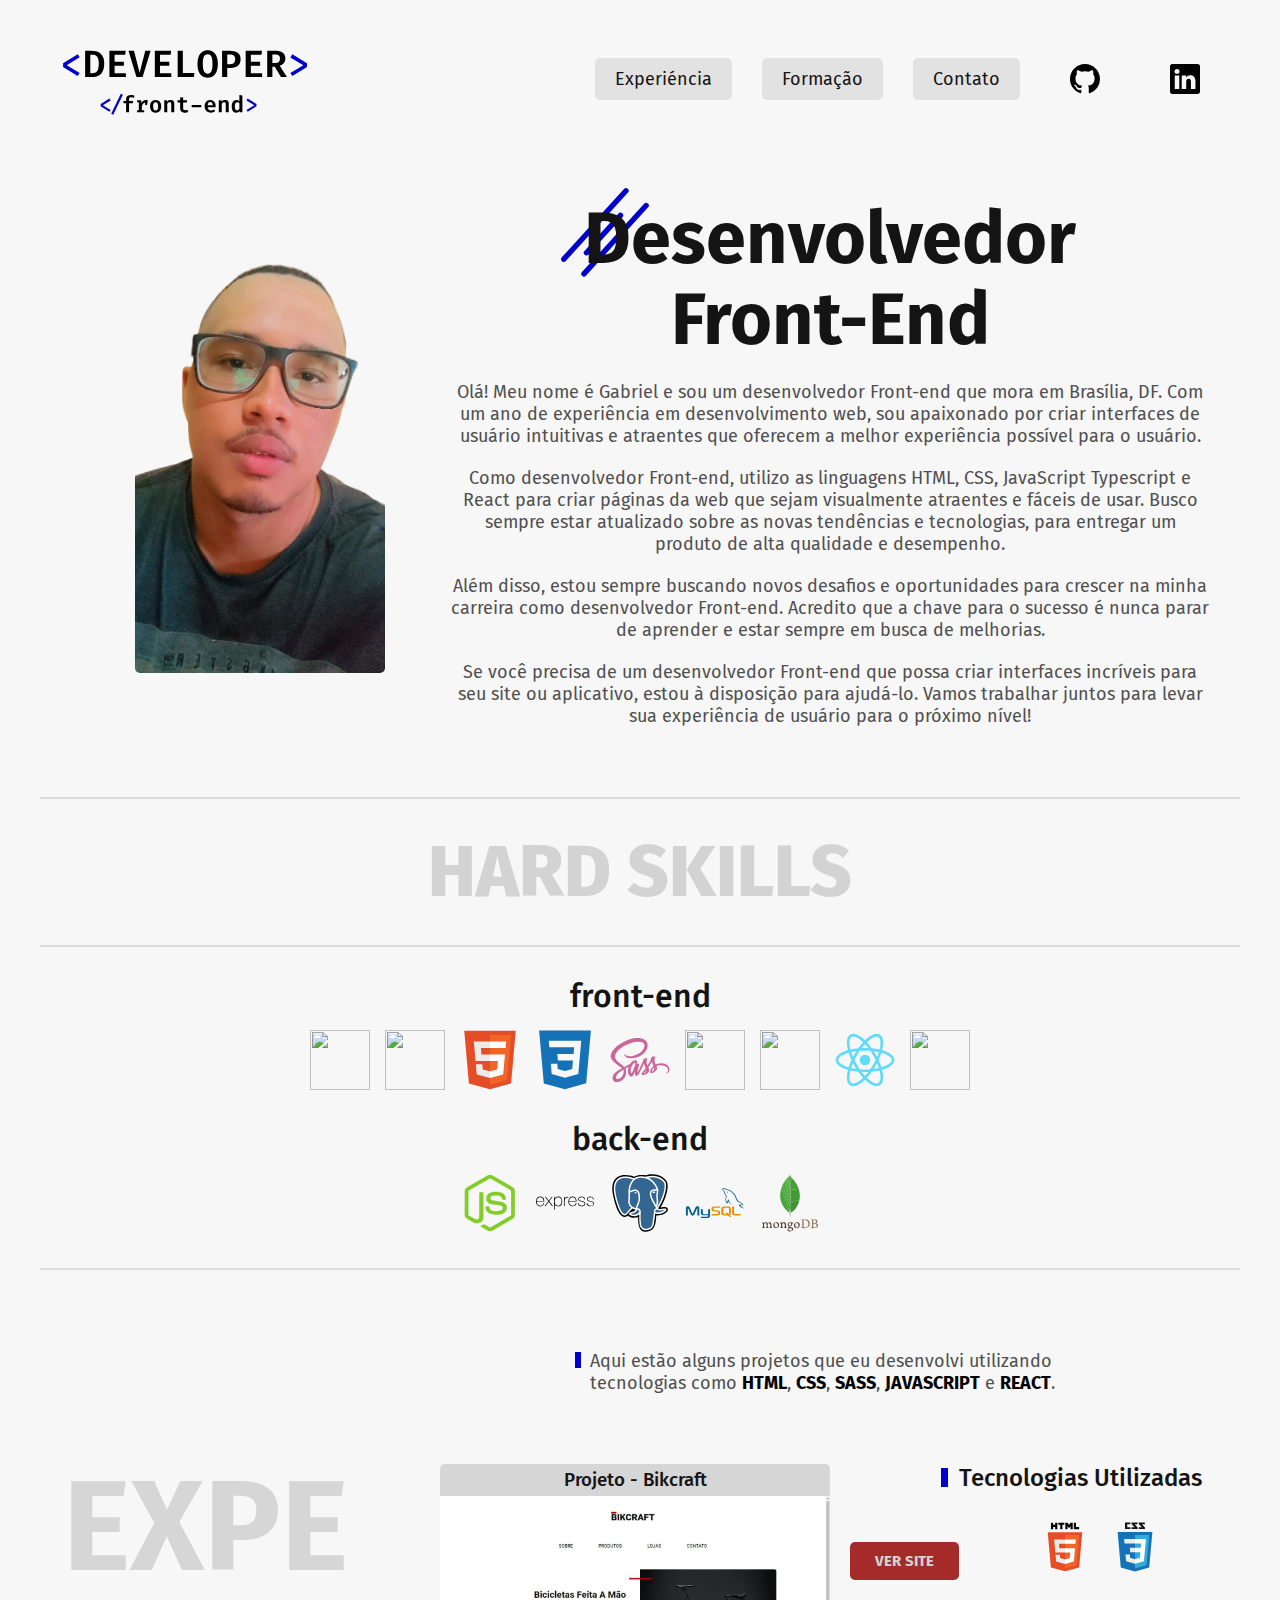
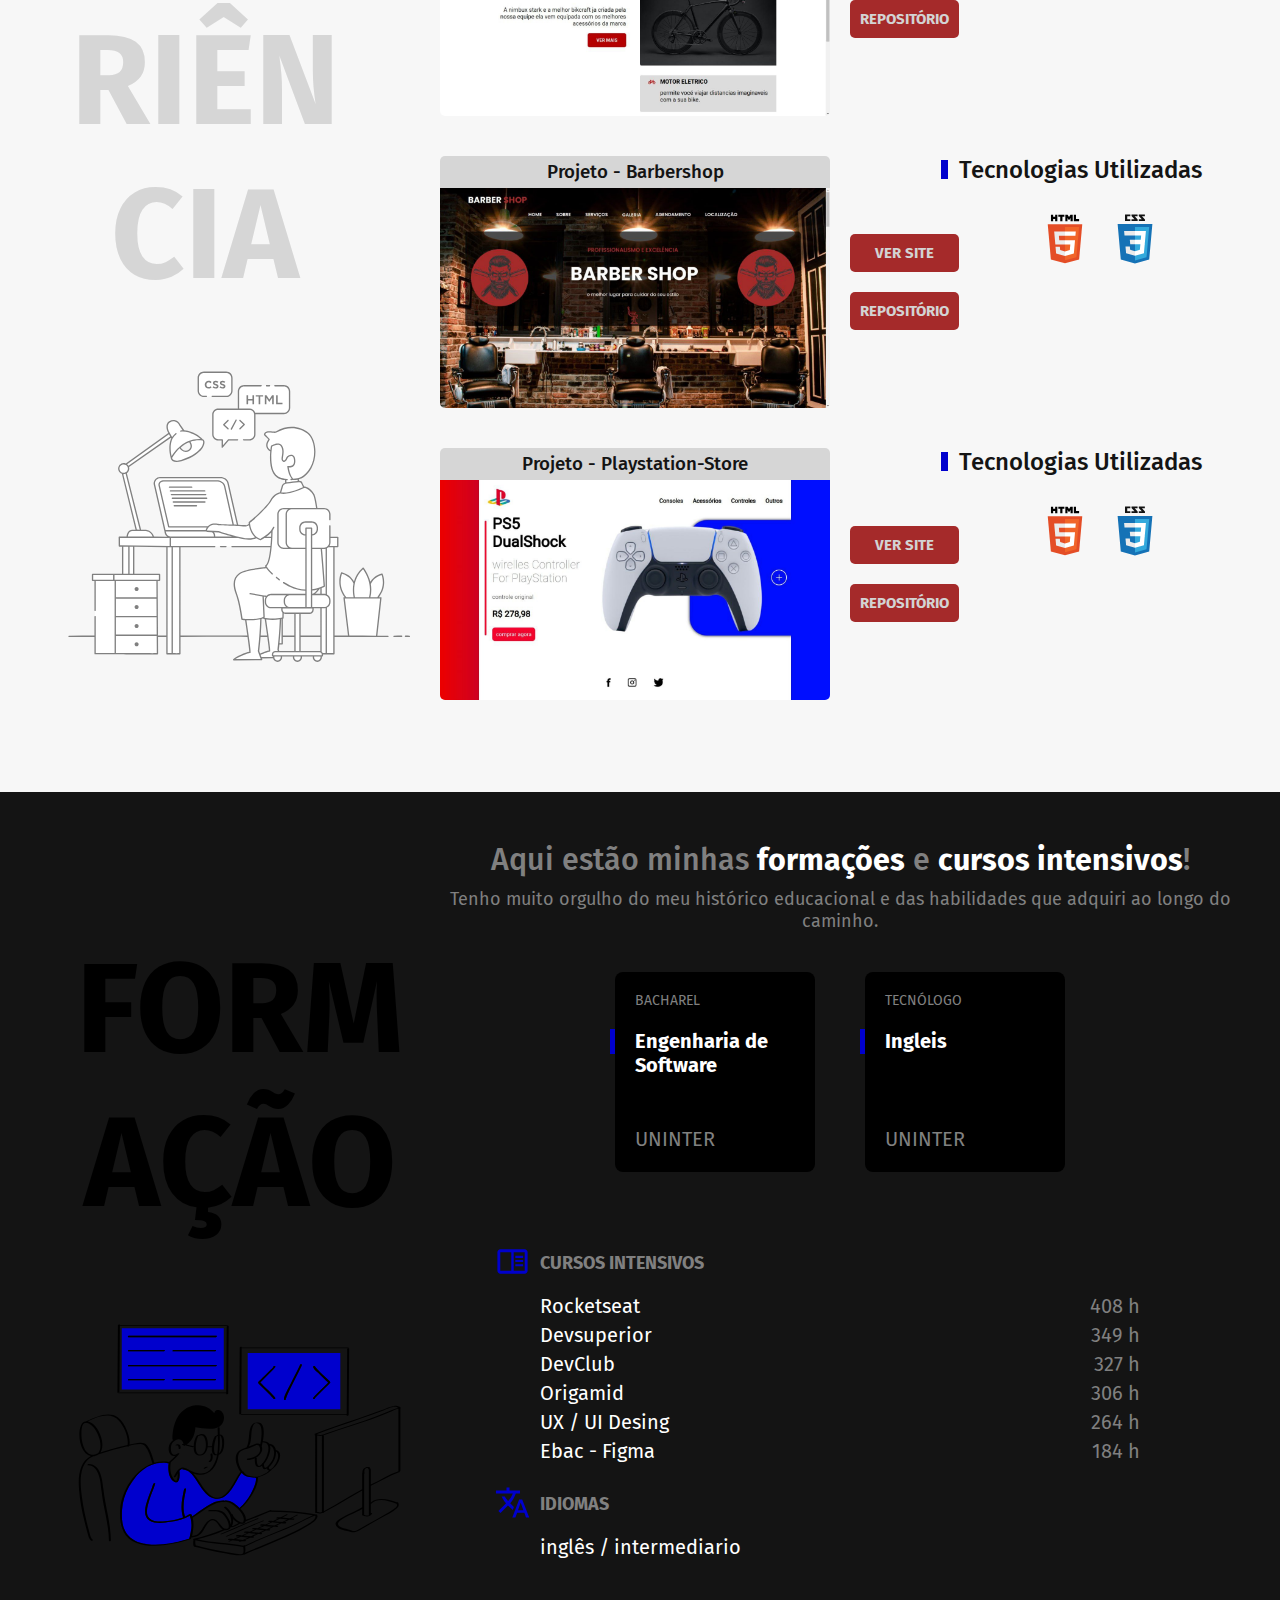
==== commit 09cd1ee9: "skills esperiencia e formacao" ====
--- a/src/html/index.html
+++ b/src/html/index.html
@@ -109,6 +109,7 @@
         <div class="container">
             <div class="box1">
                 <h2>experiência</h2>
+                <img src="../img/experiencia/Programmer-or-Developer.svg" alt="">
             </div>
             <div class="box2">
                 <p>
@@ -185,6 +186,7 @@
         <div class="container">
             <div class="box1">
                 <h2>formação</h2>
+                <img src="../img/formacao/26-Programmer.svg" alt="">
             </div>
             <div class="box2">
                 <h2>Aqui estão minhas <span>formações</span> e <span>cursos intensivos</span>!</h2>
@@ -226,6 +228,8 @@
         </div>
         </div>
     </section>
+
+    <footer class="footer"></footer>
 </body>
 
 </html>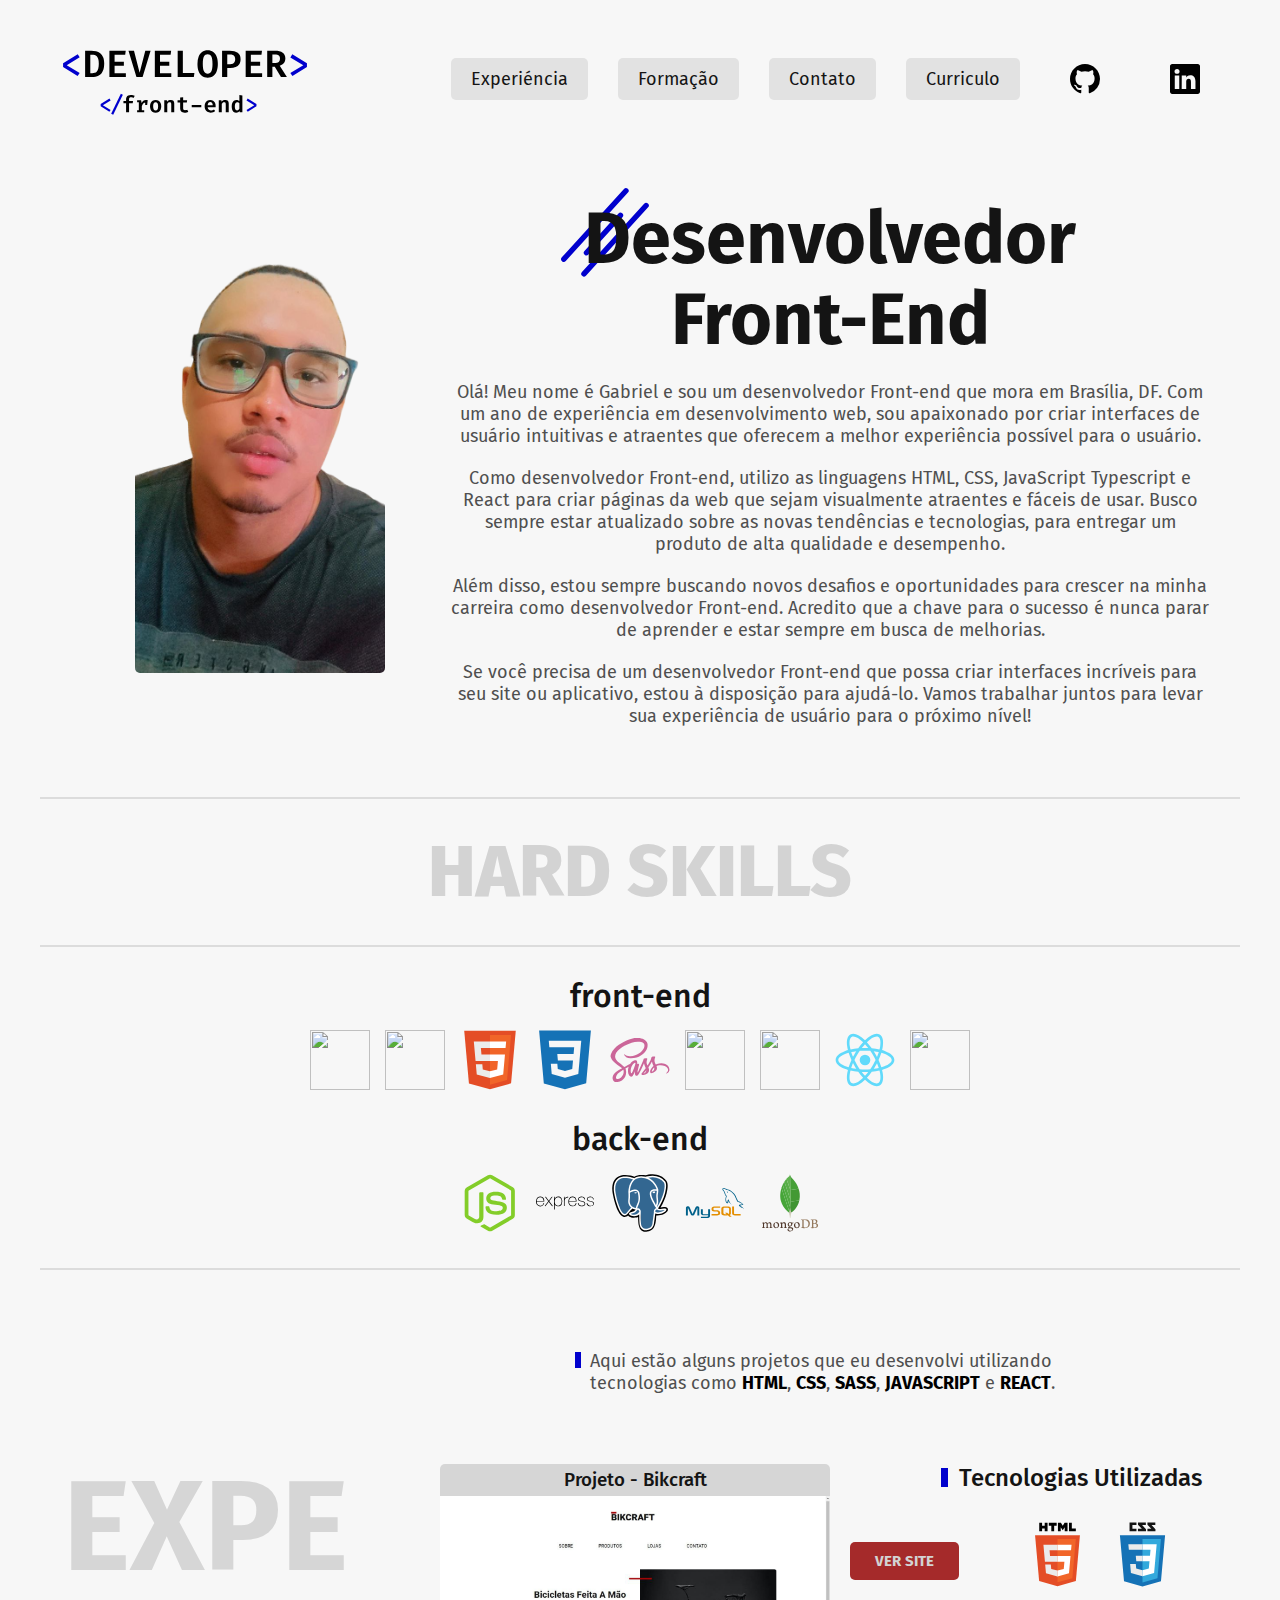
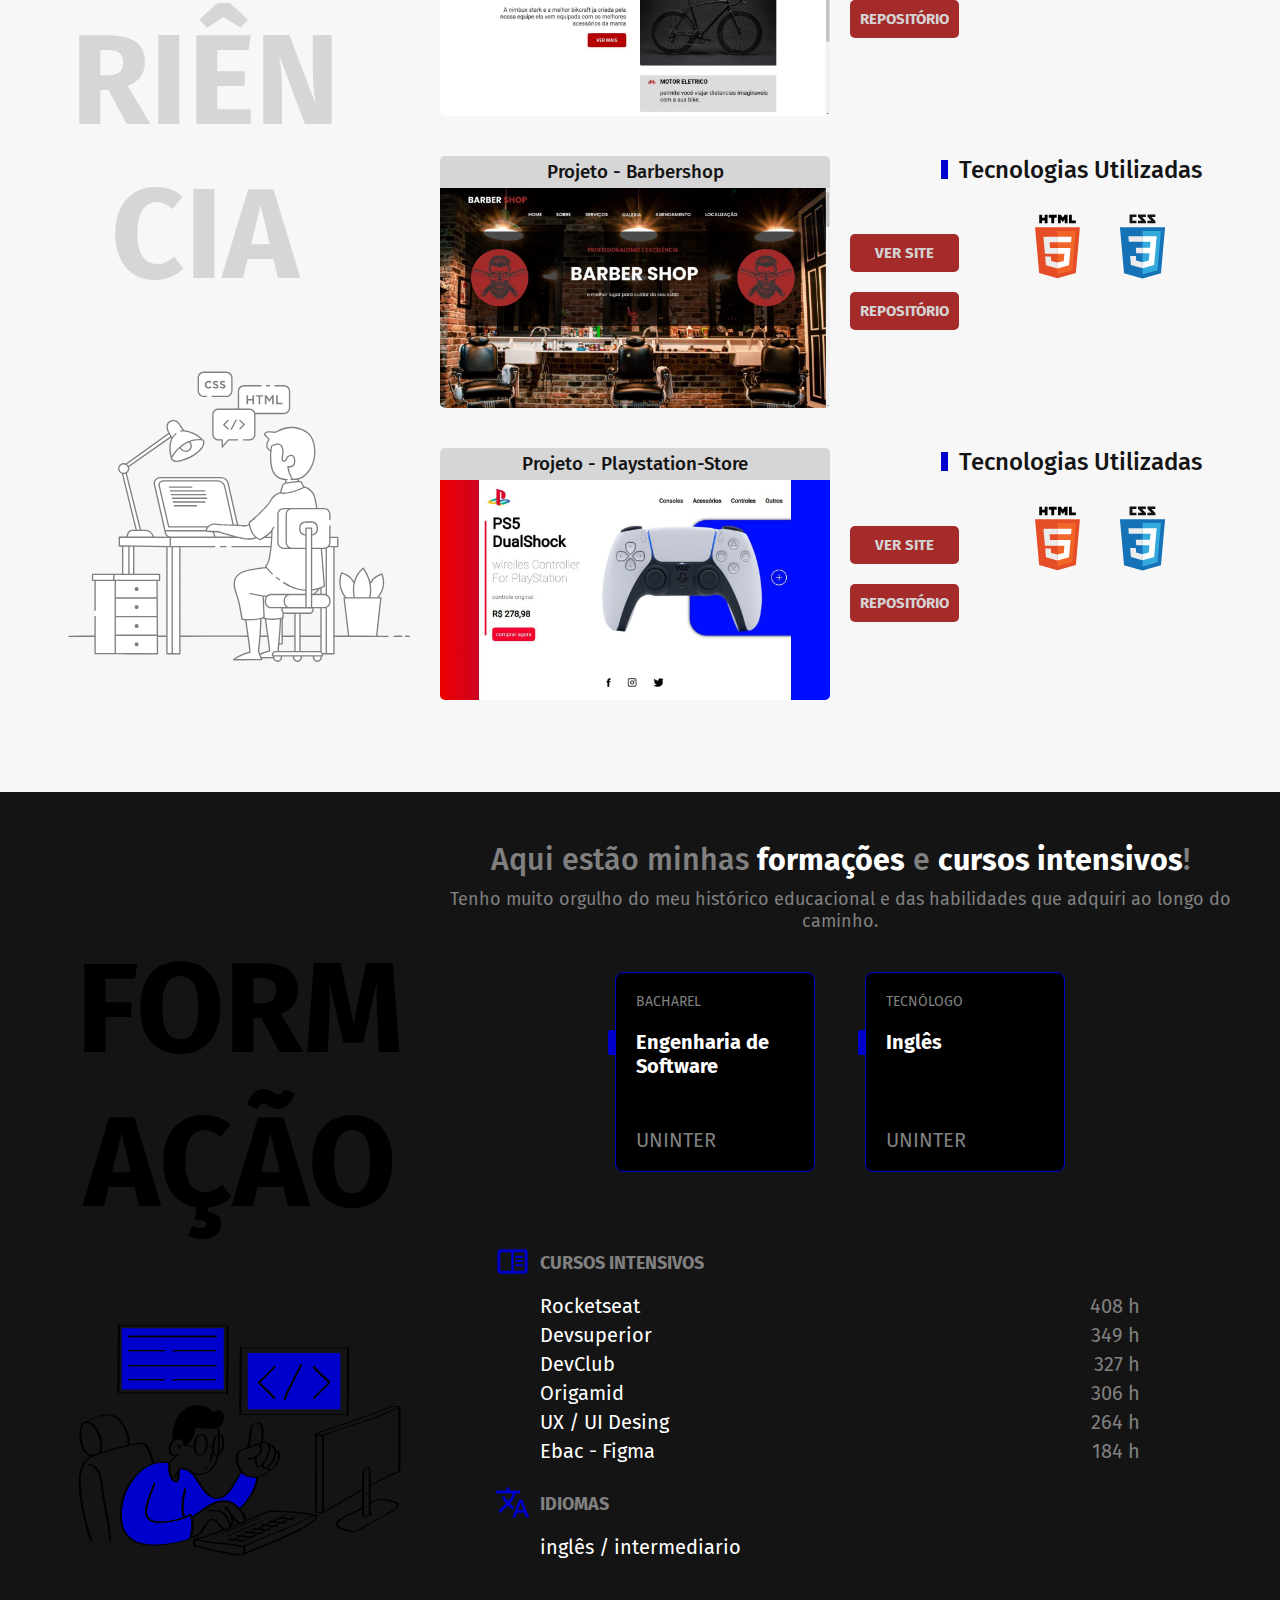
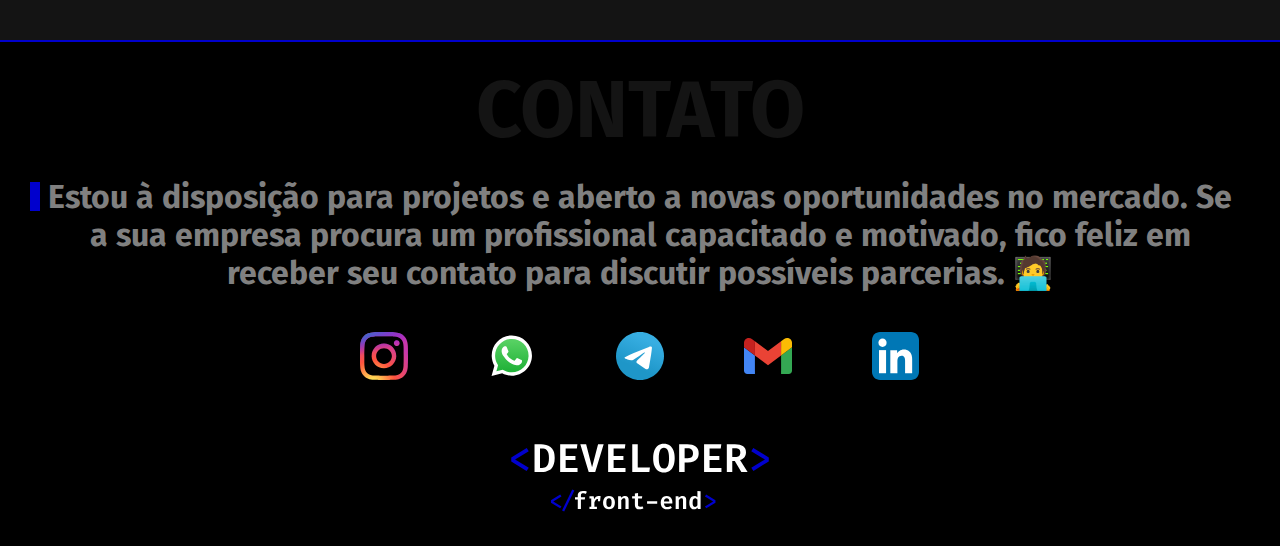
==== commit 65fb18f8: "footer" ====
--- a/src/html/index.html
+++ b/src/html/index.html
@@ -25,6 +25,9 @@
                 </li>
                 <li class="li">
                     <a href="#contato">Contato</a>
+                </li>
+                <li class="li">
+                    <a href="#">Curriculo</a>
                 </li>
                 <li>
                     <a href="https://github.com/gabriellglrs" target="_blank">
@@ -189,8 +192,12 @@
                 <img src="../img/formacao/26-Programmer.svg" alt="">
             </div>
             <div class="box2">
-                <h2>Aqui estão minhas <span>formações</span> e <span>cursos intensivos</span>!</h2>
-                <p>Tenho muito orgulho do meu histórico educacional e das habilidades que adquiri ao longo do caminho.</p>
+                <h2>
+                    Aqui estão minhas <span>formações</span> e <span>cursos intensivos</span>!
+                </h2>
+                <p>
+                    Tenho muito orgulho do meu histórico educacional e das habilidades que adquiri ao longo do caminho.
+                </p>
                 <div class="flex">
                     <div class="b1 b0">
                         <h4>bacharel</h4>
@@ -199,7 +206,7 @@
                     </div>
                     <div class="b2 b0">
                         <h4>tecnólogo</h4>
-                        <h3>Ingleis</h3>
+                        <h3>Inglês</h3>
                         <span>uninter</span>
                     </div>
                 </div>
@@ -226,10 +233,50 @@
                 </div>
             </div>
         </div>
-        </div>
     </section>
 
-    <footer class="footer"></footer>
+    <footer id="contato" class="footer">
+        <div class="container">
+            <h2>contato</h2>
+            <div class="grid">
+                <div class="box-1">
+                    <h3>
+                        Estou à disposição para projetos e aberto a novas oportunidades no mercado. Se a sua empresa procura um profissional capacitado e motivado, fico feliz em receber seu contato para discutir possíveis parcerias. 🧑‍💻
+                    </h3>
+                </div>
+                <div class="box-2">
+                    <ul class="nav">
+                        <li>
+                            <a href="https://instagram.com/gabrielglrs10" target="_blank">
+                                <img src="../img/footer/Instagram.svg" alt="">
+                            </a>
+                        </li>
+                        <li>
+                            <a href="https://contate.me/gabriellglrs" target="_blank">
+                                <img src="../img/footer/WhatsApp.svg" alt="">
+                            </a>
+                        </li>
+                        <li>
+                            <a href="https://t.me/Gabriellglrs" target="_blank">
+                                <img src="../img/footer/Telegram.svg" alt="">
+                            </a>
+                        </li>
+                        <li>
+                            <a href="mailto:gabriellglrs@gmail.com" target="_blank">
+                                <img src="../img/footer/Gmail.svg" alt="">
+                            </a>
+                        </li>
+                        <li>
+                            <a href="https://www.linkedin.com/in/gabriellglrs/" target="_blank">
+                                <img src="../img/footer/LinkedIn.svg" alt="">
+                            </a>
+                        </li>
+                    </ul>
+                </div>
+            </div>
+            <img src="../img/footer/logo.svg" alt="">
+        </div>
+    </footer>
 </body>
 
 </html>--- a/src/css/style.css
+++ b/src/css/style.css
@@ -4,3 +4,4 @@
 @import url(../css/skills.css);
 @import url(../css/experiencia.css);
 @import url(../css/formacao.css);
+@import url(../css/footer.css);
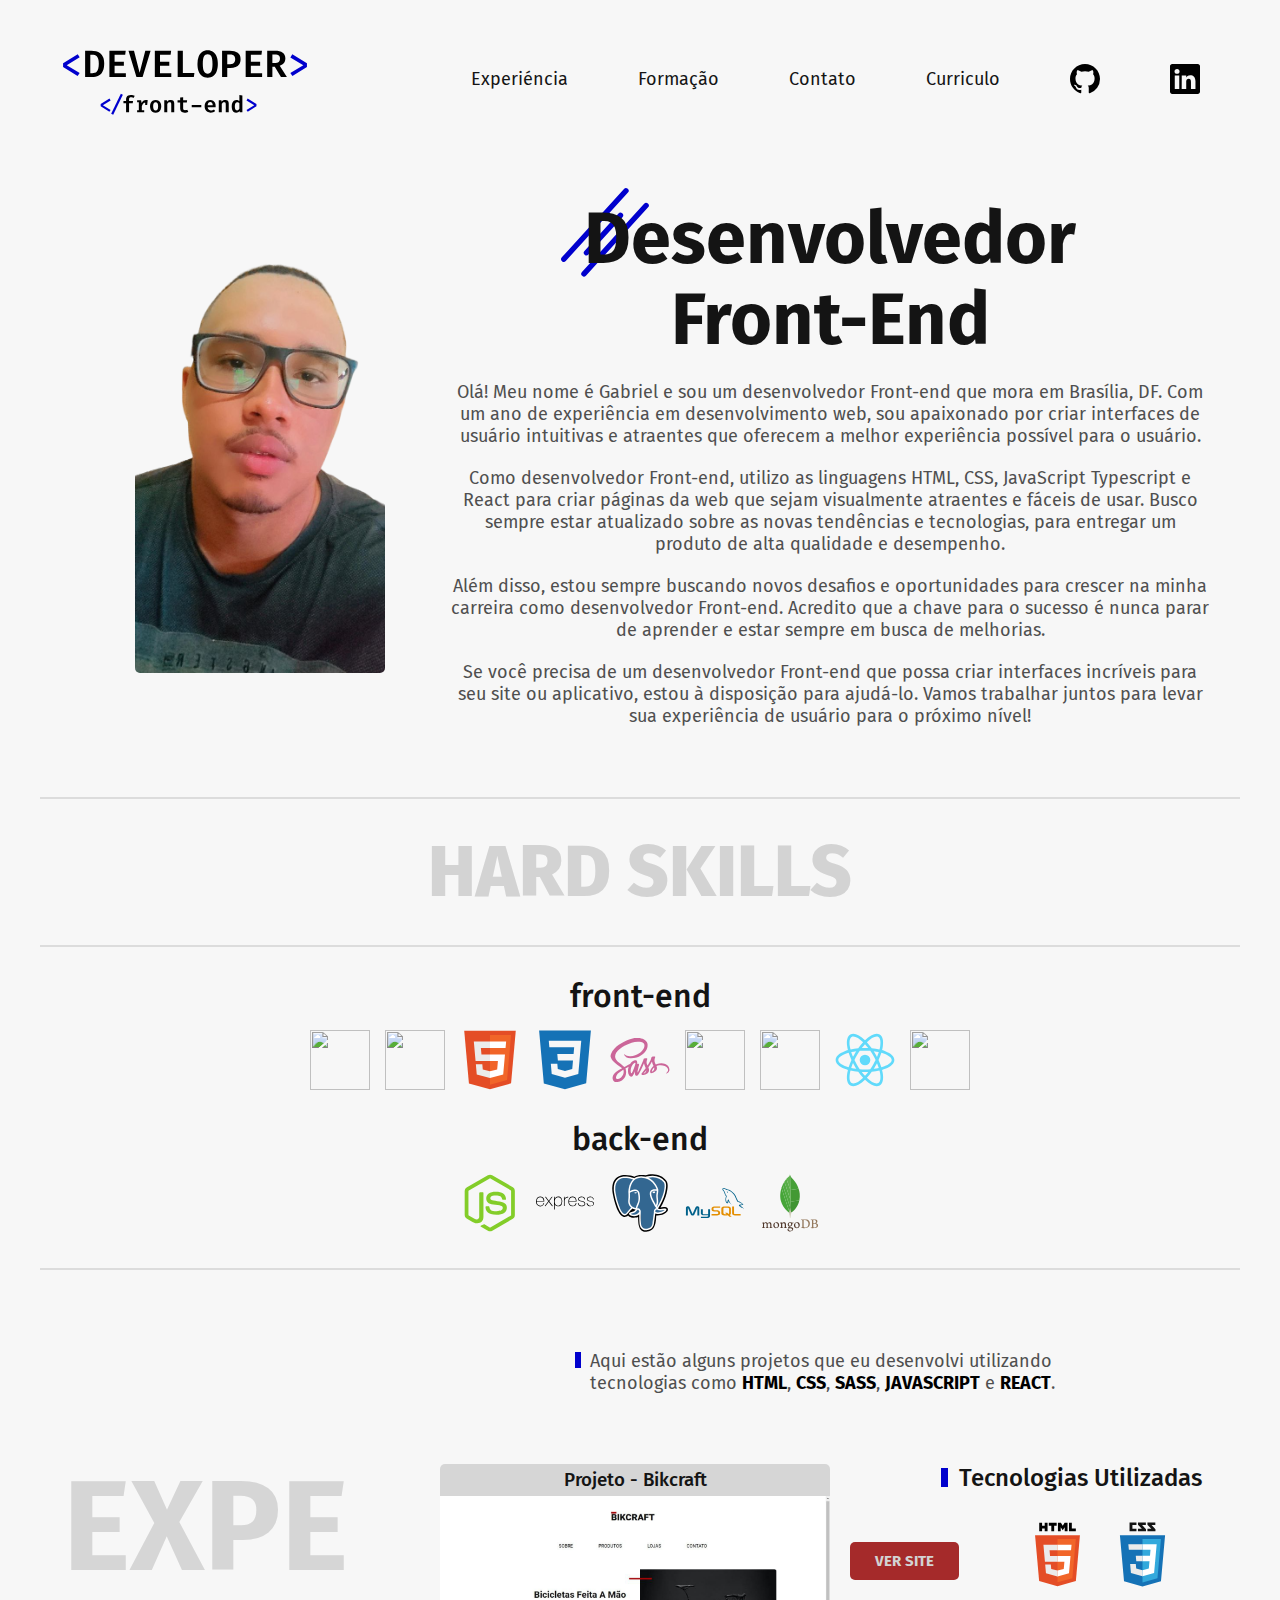
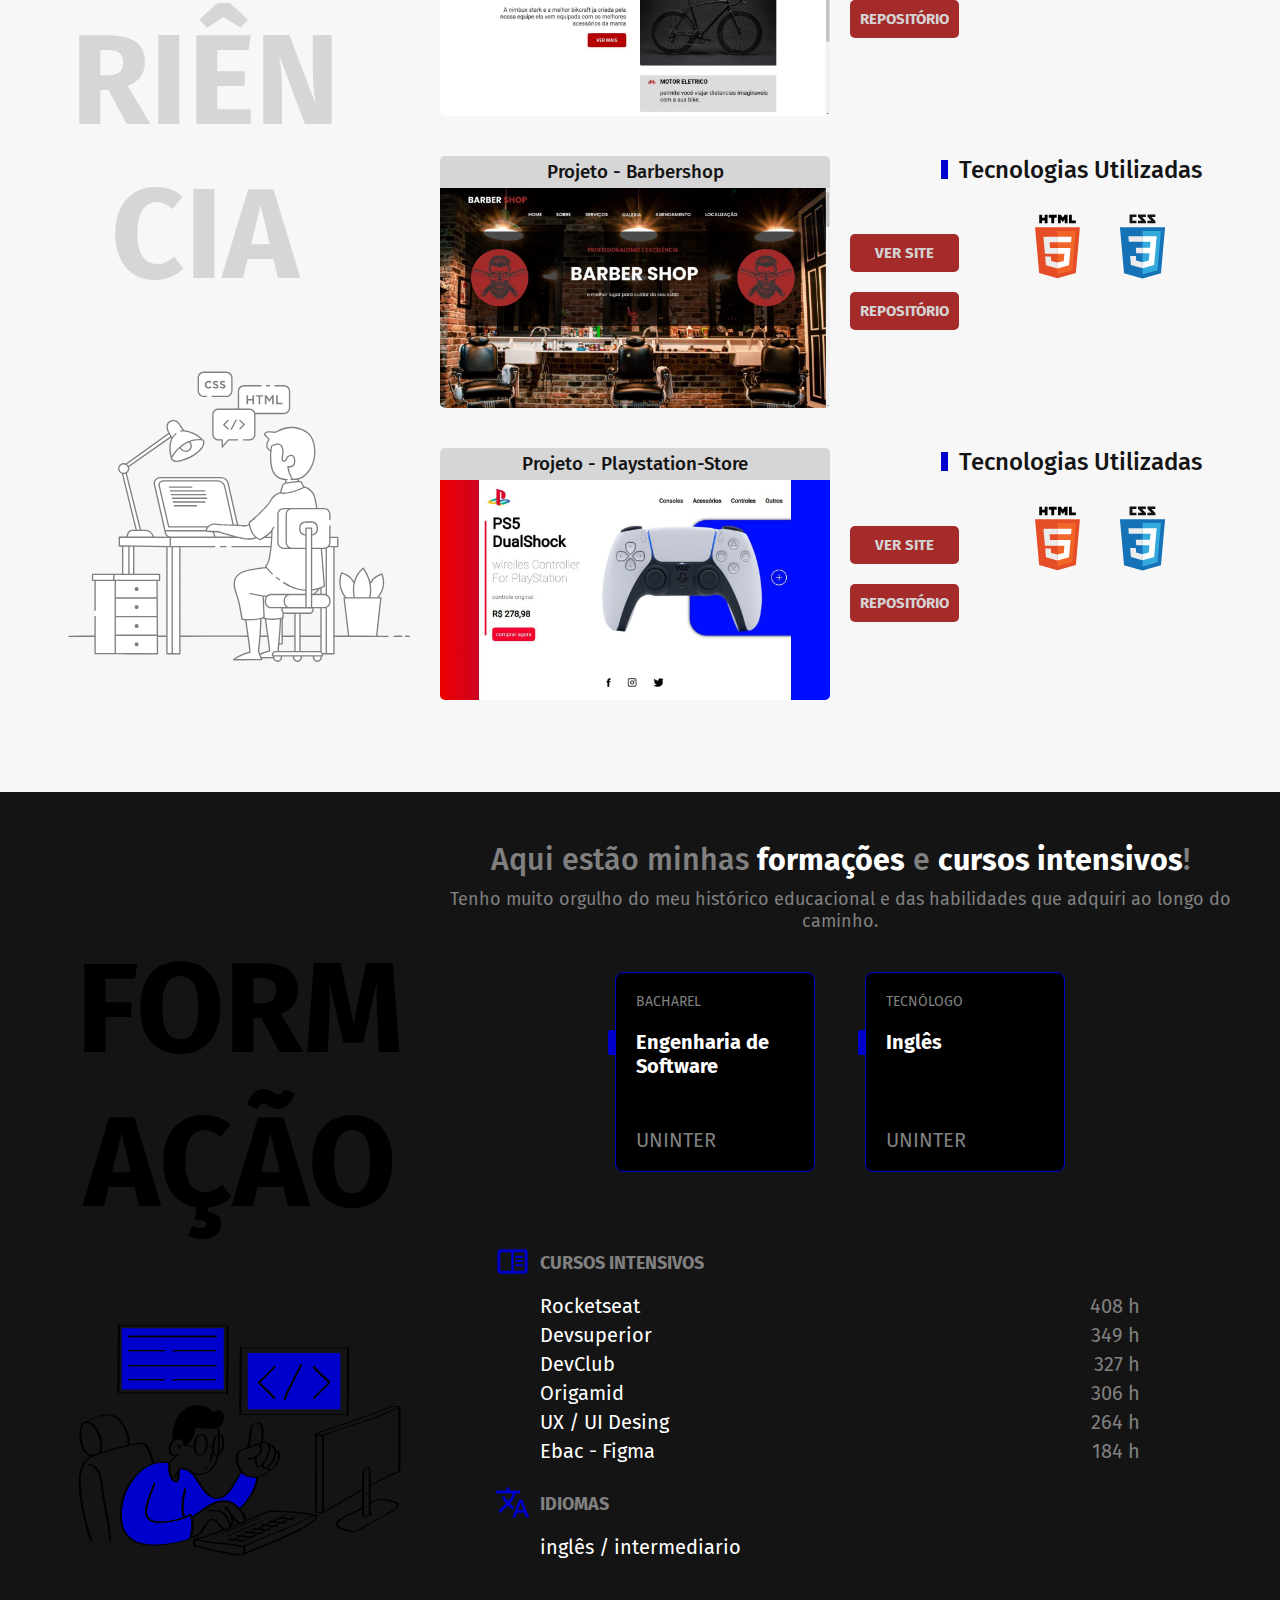
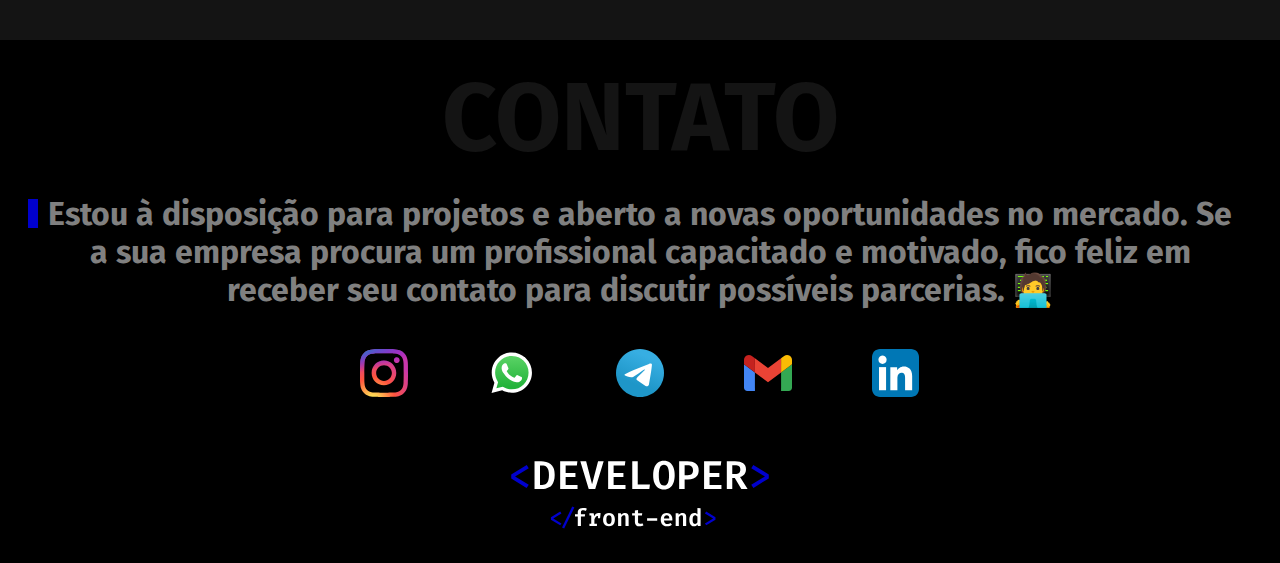
==== commit 51c57bee: "foi feita algumas mudaças no header e footer" ====
--- a/src/html/index.html
+++ b/src/html/index.html
@@ -112,7 +112,7 @@
         <div class="container">
             <div class="box1">
                 <h2>experiência</h2>
-                <img src="../img/experiencia/Programmer-or-Developer.svg" alt="">
+                <img src="../img/experiencia/Programmer-or-Developer.svg" alt="" />
             </div>
             <div class="box2">
                 <p>
@@ -189,14 +189,16 @@
         <div class="container">
             <div class="box1">
                 <h2>formação</h2>
-                <img src="../img/formacao/26-Programmer.svg" alt="">
+                <img src="../img/formacao/26-Programmer.svg" alt="" />
             </div>
             <div class="box2">
                 <h2>
-                    Aqui estão minhas <span>formações</span> e <span>cursos intensivos</span>!
+                    Aqui estão minhas <span>formações</span> e
+                    <span>cursos intensivos</span>!
                 </h2>
                 <p>
-                    Tenho muito orgulho do meu histórico educacional e das habilidades que adquiri ao longo do caminho.
+                    Tenho muito orgulho do meu histórico educacional e das
+                    habilidades que adquiri ao longo do caminho.
                 </p>
                 <div class="flex">
                     <div class="b1 b0">
@@ -217,10 +219,12 @@
                         <li>Devsuperior<span>349 h</span></li>
                         <li>DevClub<span>327 h</span></li>
                         <li>Origamid<span>306 h</span></li>
-                        <li>UX / UI Desing
+                        <li>
+                            UX / UI Desing
                             <span>264 h</span>
                         </li>
-                        <li>Ebac - Figma
+                        <li>
+                            Ebac - Figma
                             <span>184 h</span>
                         </li>
                     </ul>
@@ -241,40 +245,44 @@
             <div class="grid">
                 <div class="box-1">
                     <h3>
-                        Estou à disposição para projetos e aberto a novas oportunidades no mercado. Se a sua empresa procura um profissional capacitado e motivado, fico feliz em receber seu contato para discutir possíveis parcerias. 🧑‍💻
+                        Estou à disposição para projetos e aberto a novas
+                        oportunidades no mercado. Se a sua empresa procura
+                        um profissional capacitado e motivado, fico feliz em
+                        receber seu contato para discutir possíveis
+                        parcerias. 🧑‍💻
                     </h3>
                 </div>
                 <div class="box-2">
                     <ul class="nav">
                         <li>
                             <a href="https://instagram.com/gabrielglrs10" target="_blank">
-                                <img src="../img/footer/Instagram.svg" alt="">
+                                <img src="../img/footer/Instagram.svg" alt="" />
                             </a>
                         </li>
                         <li>
                             <a href="https://contate.me/gabriellglrs" target="_blank">
-                                <img src="../img/footer/WhatsApp.svg" alt="">
+                                <img src="../img/footer/WhatsApp.svg" alt="" />
                             </a>
                         </li>
                         <li>
                             <a href="https://t.me/Gabriellglrs" target="_blank">
-                                <img src="../img/footer/Telegram.svg" alt="">
+                                <img src="../img/footer/Telegram.svg" alt="" />
                             </a>
                         </li>
                         <li>
                             <a href="mailto:gabriellglrs@gmail.com" target="_blank">
-                                <img src="../img/footer/Gmail.svg" alt="">
+                                <img src="../img/footer/Gmail.svg" alt="" />
                             </a>
                         </li>
                         <li>
                             <a href="https://www.linkedin.com/in/gabriellglrs/" target="_blank">
-                                <img src="../img/footer/LinkedIn.svg" alt="">
+                                <img src="../img/footer/LinkedIn.svg" alt="" />
                             </a>
                         </li>
                     </ul>
                 </div>
             </div>
-            <img src="../img/footer/logo.svg" alt="">
+            <img src="../img/footer/logo.svg" alt="" />
         </div>
     </footer>
 </body>
